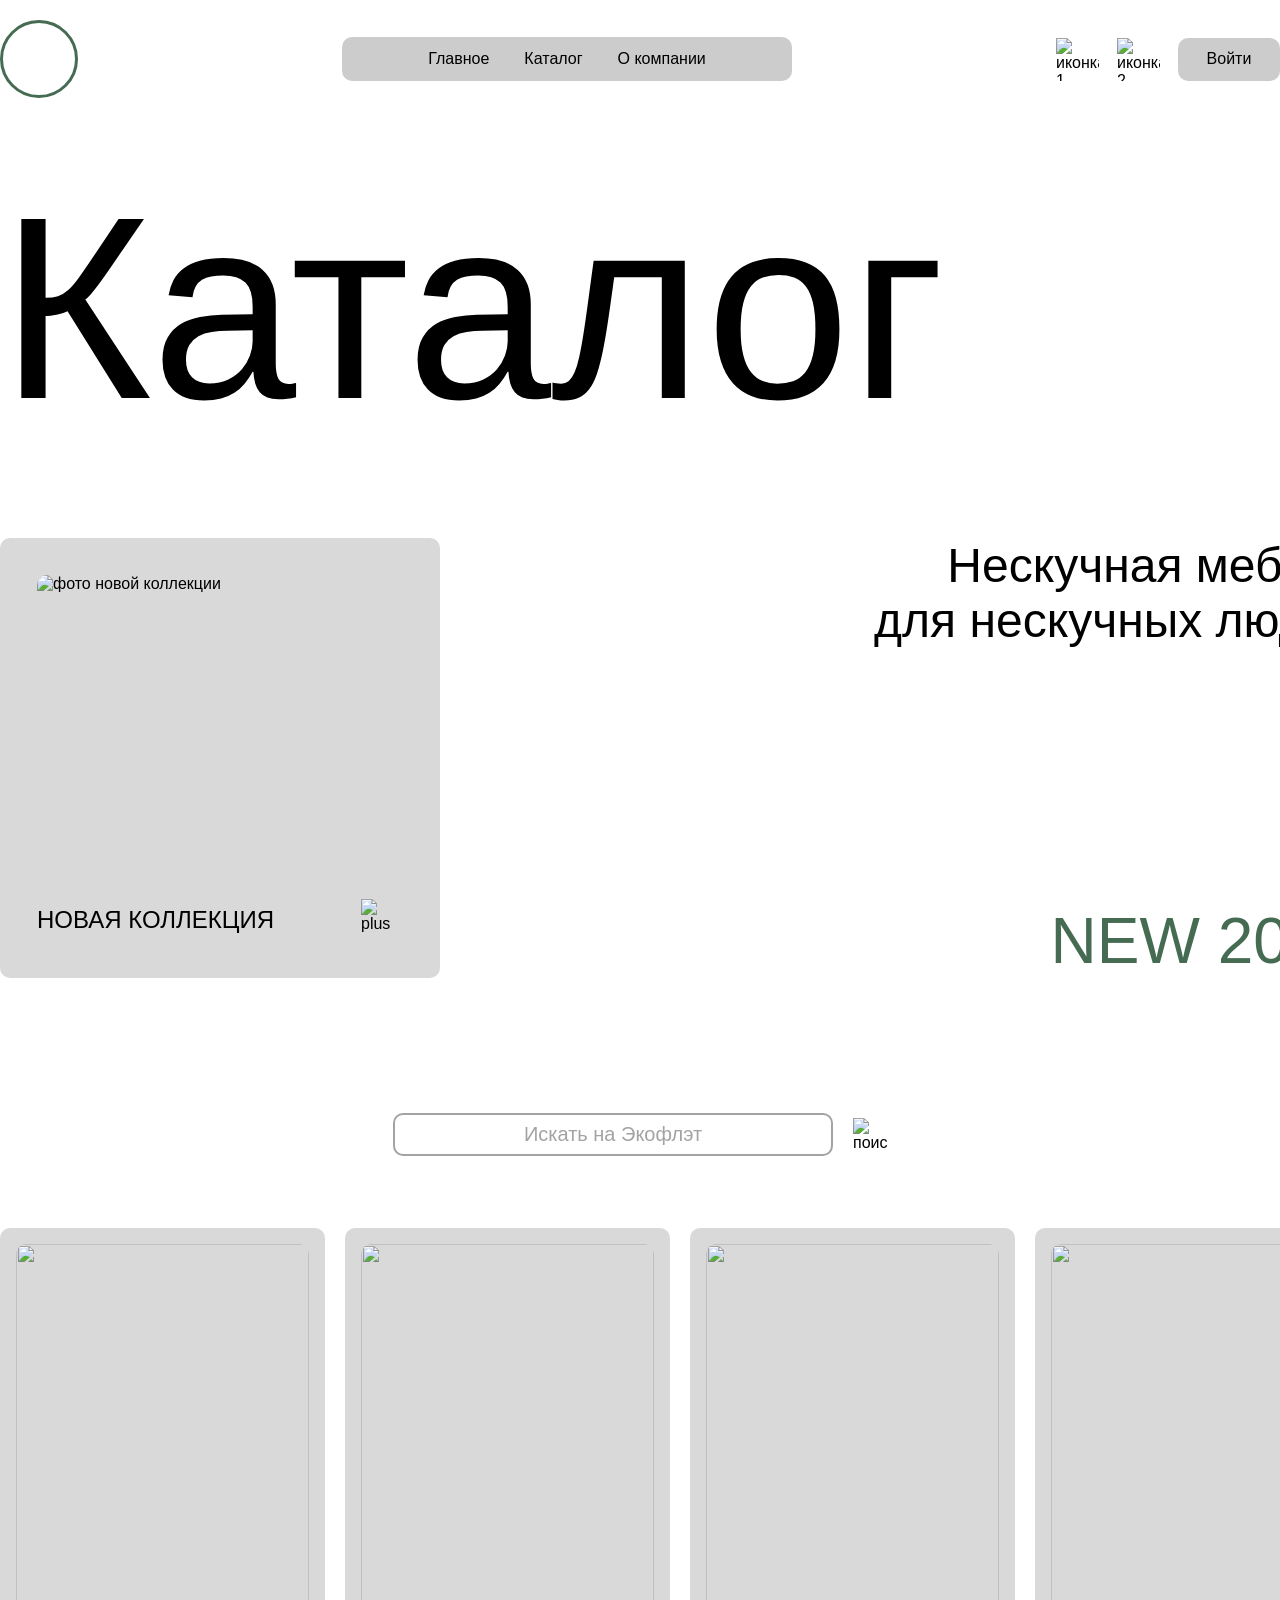
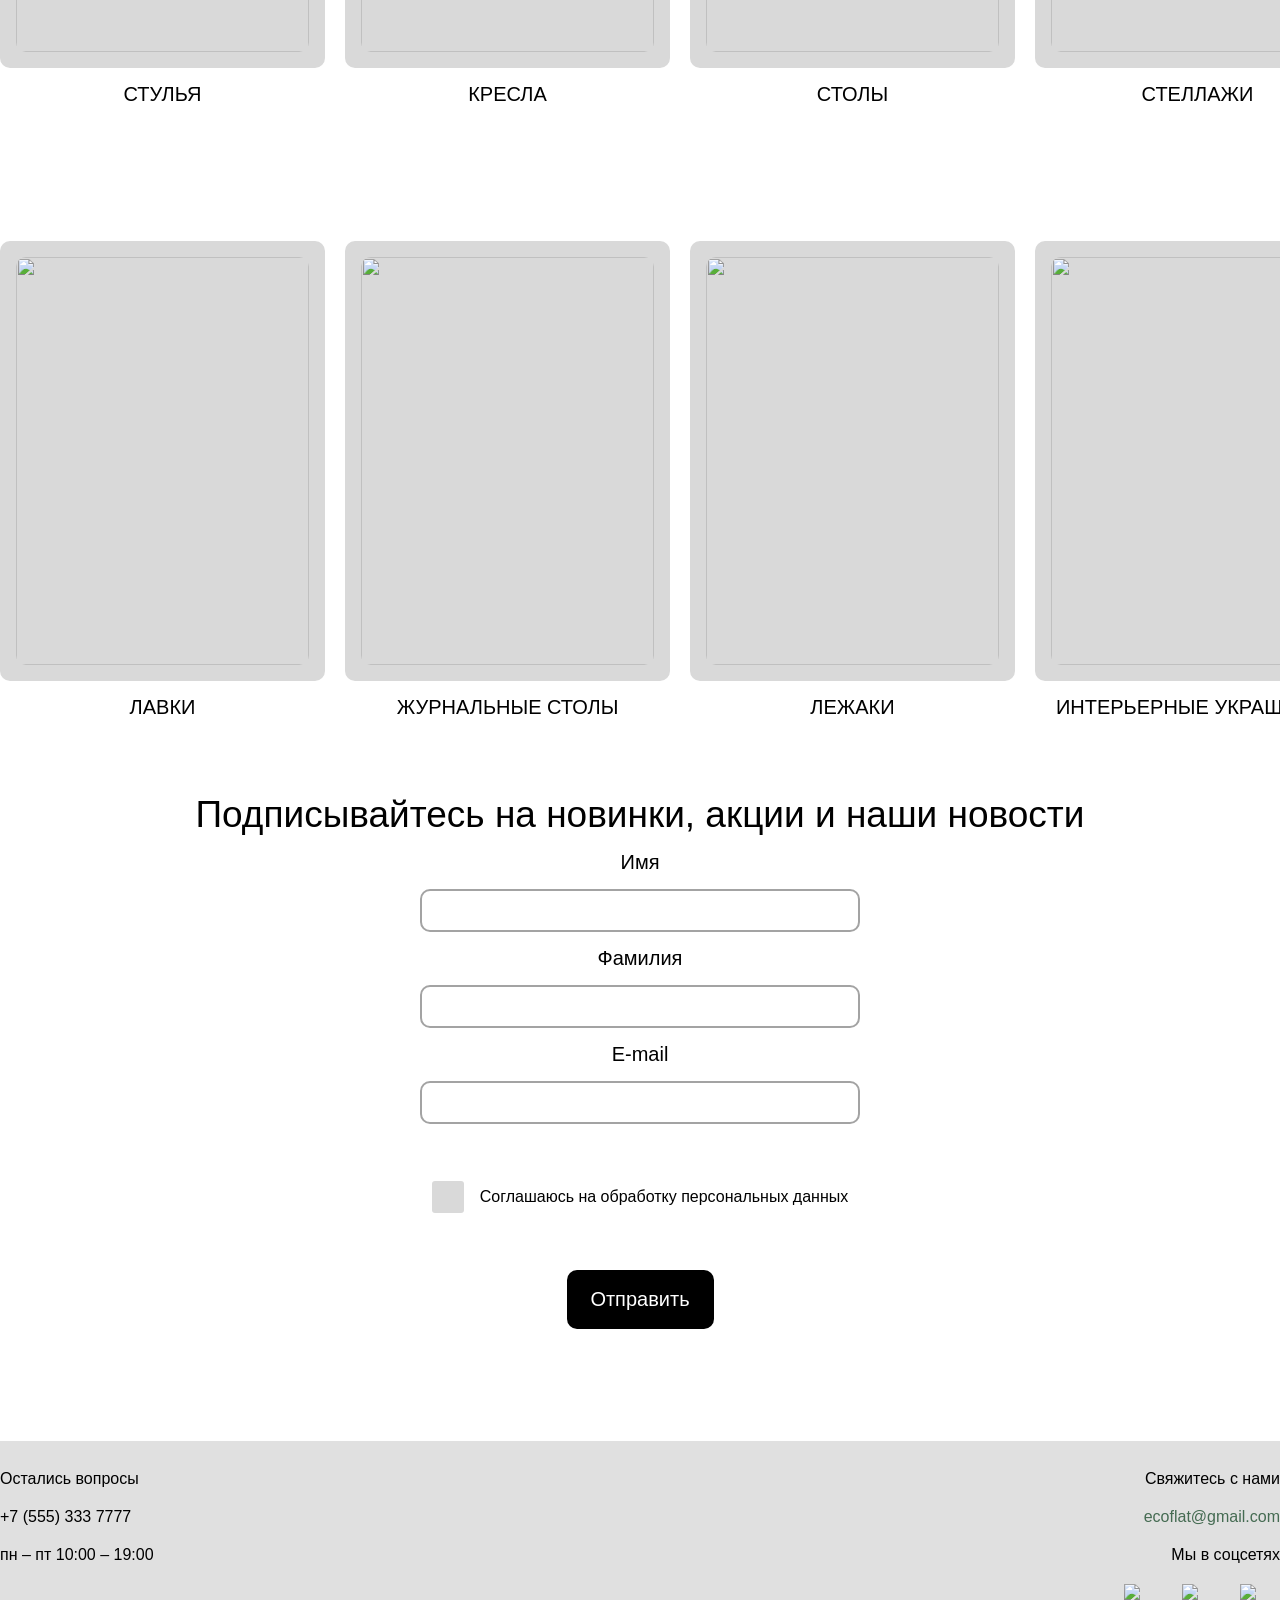
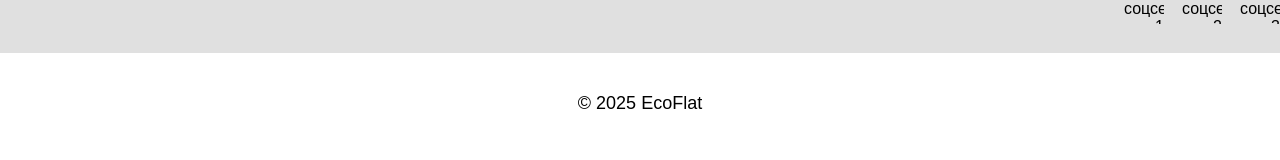
==== index.html @ 18ccdfbd "Create index.html" ====
<!DOCTYPE html>
<html lang="ru">
<head>
  <meta charset="UTF-8">
  <meta name="viewport" content="width=device-width, initial-scale=1.0">
  <title>Главная — EcoFlat</title>
  <link rel="stylesheet" href="style.css">
</head>
<body>


  <header class="header">
    <div class="work-zone">
      <div class="logo"></div>

      <nav class="nav-center">
        <a href="#">Главное</a>
        <a href="#">Каталог</a>
        <a href="#">О компании</a>
      </nav>

      <div class="nav-right">
        <img src="IMAGE/I1.png" alt="иконка 1" class="icon">
        <img src="IMAGE/I2.png" alt="иконка 2" class="icon">
        <div class="login">Войти</div>
      </div>
    </div>
  </header>


  <section class="catalog-block">
    <div class="catalog-inner">
      <h1 class="catalog-title">Каталог</h1>
      <div class="catalog-slogan">
        <span>Нескучная мебель</span>
        <span>для нескучных людей</span>
      </div>
    </div>
  </section>


  <section class="new-collection-block">
    <div class="new-collection-inner">
      <div class="collection-rect">
        <img src="IMAGE/newk.jpg" alt="фото новой коллекции" class="collection-photo">
        <div class="collection-bottom">
          <p class="collection-text">НОВАЯ КОЛЛЕКЦИЯ</p>
          <img src="IMAGE/PLUS.png" class="collection-icon" alt="plus">
        </div>
      </div>
      <p class="new-label">NEW 2026</p>
    </div>
  </section>


  <div class="search-wrapper">
    <div class="search-bar">
      <span>Искать на Экофлэт</span>
    </div>
    <img src="IMAGE/poisk.png" alt="поиск">
  </div>


  <section class="mini-collections">
    <div class="mini-row">
      <div class="mini-item"><div class="mini-rect"><img src="IMAGE/m1.jpg" class="mini-photo"></div><p class="mini-title">СТУЛЬЯ</p></div>
      <div class="mini-item"><div class="mini-rect"><img src="IMAGE/m2.jpg" class="mini-photo"></div><p class="mini-title">КРЕСЛА</p></div>
      <div class="mini-item"><div class="mini-rect"><img src="IMAGE/m3.jpg" class="mini-photo"></div><p class="mini-title">СТОЛЫ</p></div>
      <div class="mini-item"><div class="mini-rect"><img src="IMAGE/m4.jpg" class="mini-photo"></div><p class="mini-title">СТЕЛЛАЖИ</p></div>
    </div>

    <div class="mini-row">
      <div class="mini-item"><div class="mini-rect"><img src="IMAGE/m5.jpg" class="mini-photo"></div><p class="mini-title">ЛАВКИ</p></div>
      <div class="mini-item"><div class="mini-rect"><img src="IMAGE/m6.jpg" class="mini-photo"></div><p class="mini-title">ЖУРНАЛЬНЫЕ СТОЛЫ</p></div>
      <div class="mini-item"><div class="mini-rect"><img src="IMAGE/m7.jpg" class="mini-photo"></div><p class="mini-title">ЛЕЖАКИ</p></div>
      <div class="mini-item"><div class="mini-rect"><img src="IMAGE/m8.jpg" class="mini-photo"></div><p class="mini-title">ИНТЕРЬЕРНЫЕ УКРАШЕНИЯ</p></div>
    </div>
  </section>


  <section class="subscribe">
    <p class="subscribe-text">Подписывайтесь на новинки, акции и наши новости</p>

    <div class="subscribe-form">
      <label>Имя</label>
      <div class="input"></div>

      <label>Фамилия</label>
      <div class="input"></div>

      <label>E-mail</label>
      <div class="input"></div>

      <div class="subscribe-terms">
        <div class="checkbox"></div>
        <span>Соглашаюсь на обработку персональных данных</span>
      </div>

      <div class="subscribe-button">Отправить</div>
    </div>
  </section>



  <footer class="footer">
    <div class="footer-inner">
      <div class="footer-column footer-left">
        <p>Остались вопросы</p>
        <p>+7 (555) 333 7777</p>
        <p>пн – пт 10:00 – 19:00</p>
      </div>

      <div class="footer-column footer-right">
        <p>Свяжитесь с нами</p>
        <p class="email">ecoflat@gmail.com</p>
        <p>Мы в соцсетях</p>
        <div class="socials">
          <img src="IMAGE/inst.png" alt="соцсеть 1">
          <img src="IMAGE/w.png" alt="соцсеть 2">
          <img src="IMAGE/tg.png" alt="соцсеть 3">
        </div>
      </div>
    </div>
    
  </footer>

  <div class="copy">© 2025 EcoFlat</div>

</body>
</html>
---- style.css ----
* {
  box-sizing: border-box;
  margin: 0;
  padding: 0;
}

@font-face {
  font-family: "Vela Sans GX";
  src: url("fonts/VelaSans-Light.ttf") format("truetype");
  font-weight: 300;
  font-style: normal;
}

body {
  font-family: "Vela Sans GX", sans-serif;
  font-weight: 300;
  background: url("IMAGE/BG.png") no-repeat center top;
  background-size: 1920px 1060px;
  color: #000;
}


.header {
  width: 100%;
}

.work-zone {
  max-width: 1360px;
  margin: 0 auto;
  display: flex;
  align-items: center;
  justify-content: space-between;
  padding-top: 20px;
}


.logo {
  width: 78px;
  height: 78px;
  border-radius: 50%;
  background-image: url("IMAGE/logo.png");
  background-position: center;
  background-size: contain;
  background-repeat: no-repeat;
  border: 3px solid #456B52;
}


.nav-center {
  width: 450px;
  height: 44px;
  background-color: rgba(0, 0, 0, 0.2);
  border-radius: 10px;
  display: flex;
  align-items: center;
  justify-content: center;
  gap: 35px;
}

.nav-center a {
  text-decoration: none;
  color: #000;
}


.nav-right {
  display: flex;
  align-items: center;
  gap: 18px;
}

.icon {
  width: 43px;
  height: 43px;
}

.login {
  width: 102px;
  height: 43px;
  background-color: rgba(0, 0, 0, 0.2);
  border-radius: 10px;
  display: flex;
  align-items: center;
  justify-content: center;
  color: #000;
}


.catalog-block {
  margin-top: 80px;
}

.catalog-inner {
  display: flex;
  justify-content: space-between;
  align-items: flex-start;
  width: 1360px;
  margin: 0 auto;
  position: relative;
}

.catalog-title {
  font-size: 260px;
  font-weight: 300;
  line-height: 1;
}

.catalog-slogan {
  position: absolute;
  right: 0;
  top: 360px;
  font-size: 48px;
  font-weight: 300;
  text-align: right;
}

.catalog-slogan span {
  display: block;
}


.new-collection-block {
  margin-top: 100px;
}

.new-collection-inner {
  display: flex;
  justify-content: space-between;
  align-items: flex-start;
  width: 1360px;
  margin: 0 auto;
}

.collection-rect {
  display: flex;
  flex-direction: column;
  justify-content: space-between;
  width: 440px;
  height: 440px;
  background-color: #d9d9d9;
  border-radius: 10px;
  padding: 37px;
}

.collection-rect:hover {
  border: 3px solid #456B52;
}


.collection-photo {
  width: 301px;
  height: 317px;
  border-radius: 10px;
  object-fit: cover;
}

.collection-bottom {
  display: flex;
  justify-content: space-between;
  align-items: center;
}

.collection-text {
  font-size: 24px;
  font-weight: 300;
}

.collection-icon {
  width: 42px;
  height: 42px;
  background-image: url("IMAGE/PLUS.png");
  background-repeat: no-repeat;
  background-size: contain;
}

/* NEW 2026 */
.new-label {
  display: flex;
  align-items: flex-end;
  justify-content: flex-end;
  font-size: 64px;
  color: #456B52;
  font-weight: 300;
  text-align: right;
  height: 440px;
}

/* поиск*/
.search-wrapper {
  display: flex;
  justify-content: center;
  align-items: center;
  margin: 135px 0 72px 0;
  gap: 20px;
}

.search-bar {
  width: 440px;
  height: 43px;
  border: 2px solid #A3A3A3;
  border-radius: 10px;
  display: flex;
  align-items: center;
  justify-content: center;
}

.search-bar span {
  color: #A3A3A3;
  font-size: 20px;
}

.search-wrapper img {
  width: 34px;
  height: 34px;
}


.mini-collections {
  width: 1360px;
  margin: 0 auto;
  display: flex;
  flex-direction: column;
  gap: 135px;
}

.mini-row {
  display: flex;
  justify-content: space-between;
}

.mini-item {
  display: flex;
  flex-direction: column;
  align-items: center;
}

.mini-rect {
  width: 325px;
  height: 440px;
  background-color: #d9d9d9;
  border-radius: 10px;
  display: flex;
  justify-content: center;
  align-items: center;
  padding: 16px;
}

.mini-rect:hover {
  border: 3px solid #456B52;
}


.mini-photo {
  width: 100%;
  height: 100%;
  border-radius: 10px;
  object-fit: cover;
}

.mini-title {
  margin-top: 15px;
  font-size: 20px;
  text-align: center;
}


.footer {
  width: 100%;
  height: 212px;
  margin-top: 100px;
  display: flex;
  justify-content: center;
  align-items: center;
}

.footer-inner {
  width: 1360px;
  display: flex;
  justify-content: space-between;
}

.footer-column {
  display: flex;
  flex-direction: column;
  gap: 20px;
}

.footer-right {
  align-items: flex-end;
  text-align: right;
}

.footer-right .email {
  color: #456B52;
}

.socials {
  display: flex;
  justify-content: flex-end;
  gap: 18px;
}

.socials img {
  width: 40px;
  height: 40px;
}

.copy {
  text-align: center;
  font-size: 18px;
  margin-top: 40px;
  margin-bottom: 46px;
  color: #000;
}


.subscribe {
  display: flex;
  flex-direction: column;
  align-items: center;
  margin-top: 75px; 
  margin-bottom: 112px;   
  gap: 15px;
}

.subscribe-text {
  font-size: 37px;
  text-align: center;
  color: #000;
}

.subscribe-form {
  display: flex;
  flex-direction: column;
  align-items: center;
  gap: 15px;
}

.subscribe-form label {
  font-size: 20px;
  color: #000;
}

.input {
  width: 440px;
  height: 43px;
  border: 2px solid #A3A3A3;
  border-radius: 10px;
  background: transparent;
}

.subscribe-terms {
  display: flex;
  align-items: center;
  gap: 16px;
  margin-top: 42px;
}



.checkbox {
  width: 32px;
  height: 32px;
  background-color: #d9d9d9;
  border-radius: 3px;
}


.subscribe-terms span {
  font-size: 16px;
  color: #000;
  max-width: 440px;
}

.subscribe-button {
  width: 147px;
  height: 59px;
  background-color: #000;
  color: #fff;
  border-radius: 10px;
  display: flex;
  align-items: center;
  justify-content: center;
  font-size: 20px;
  margin-top: 42px;
}


.footer {
  background-color: #E0E0E0;
}
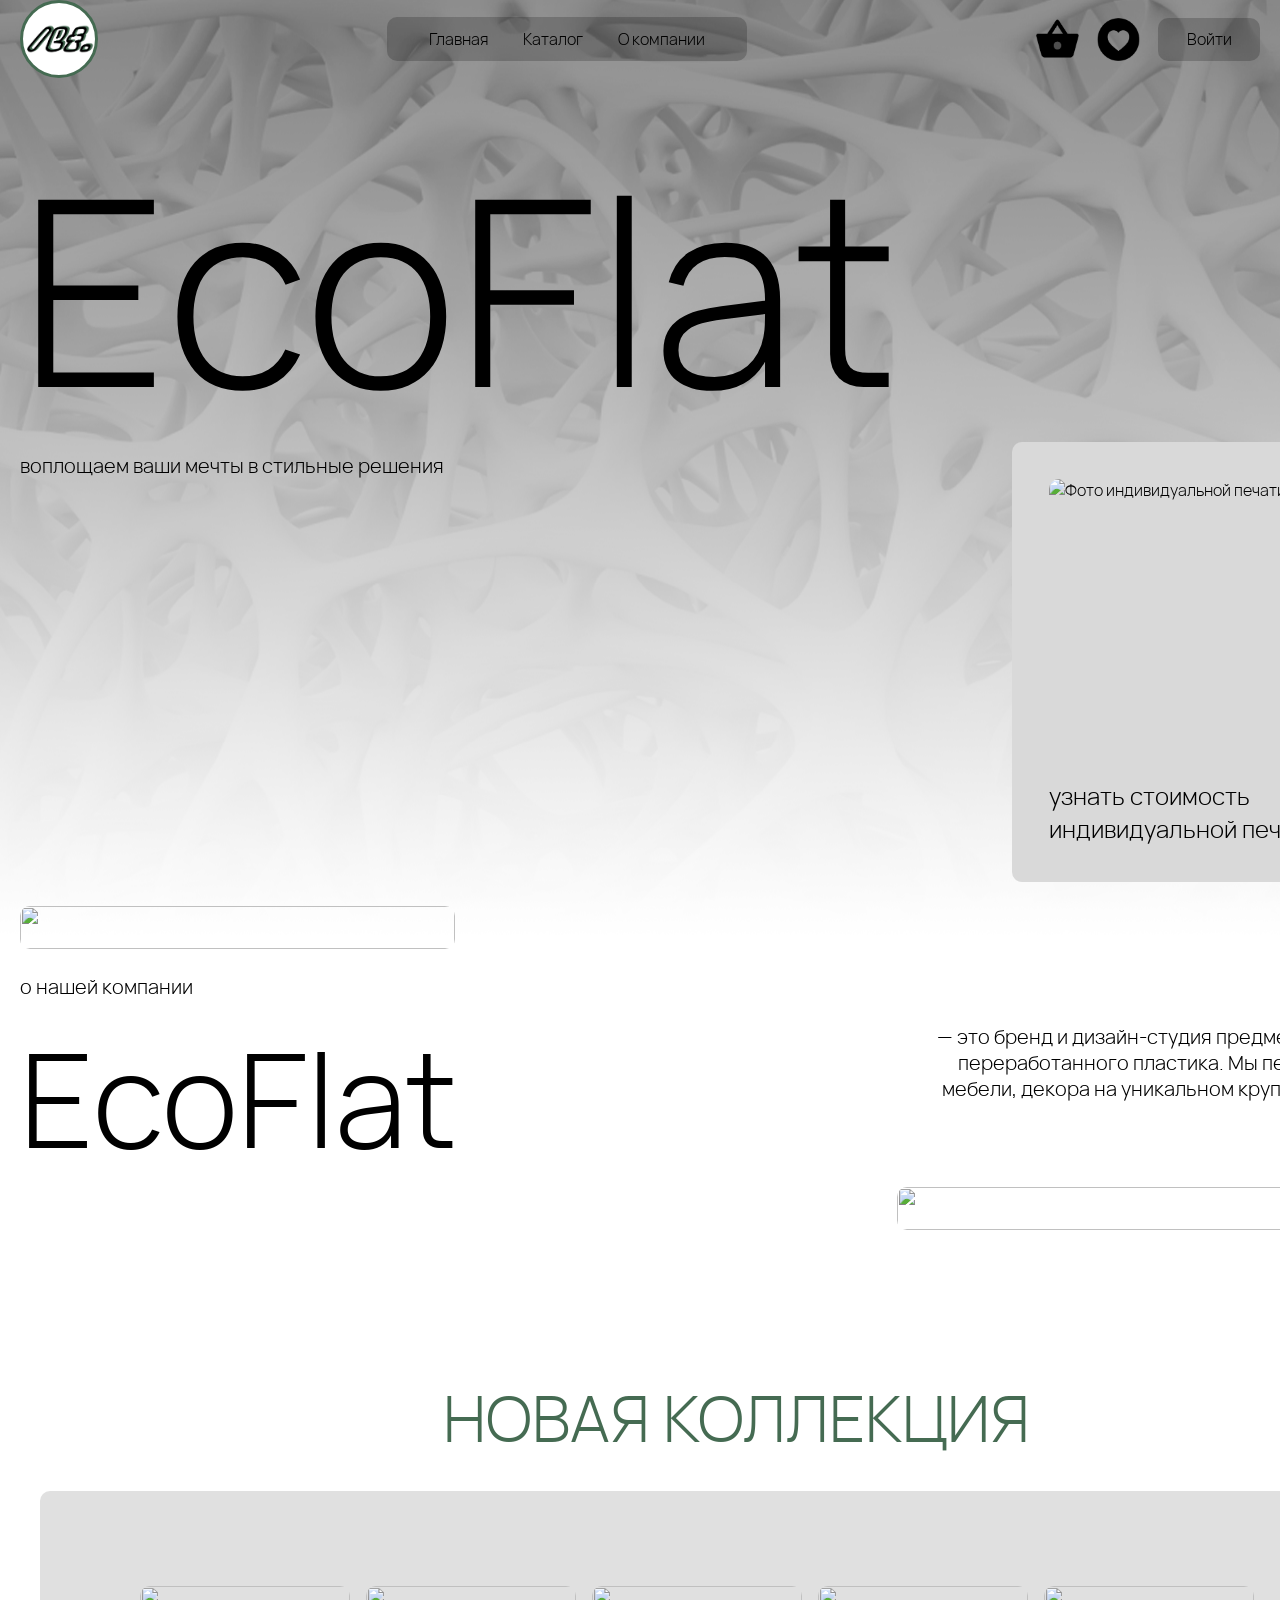
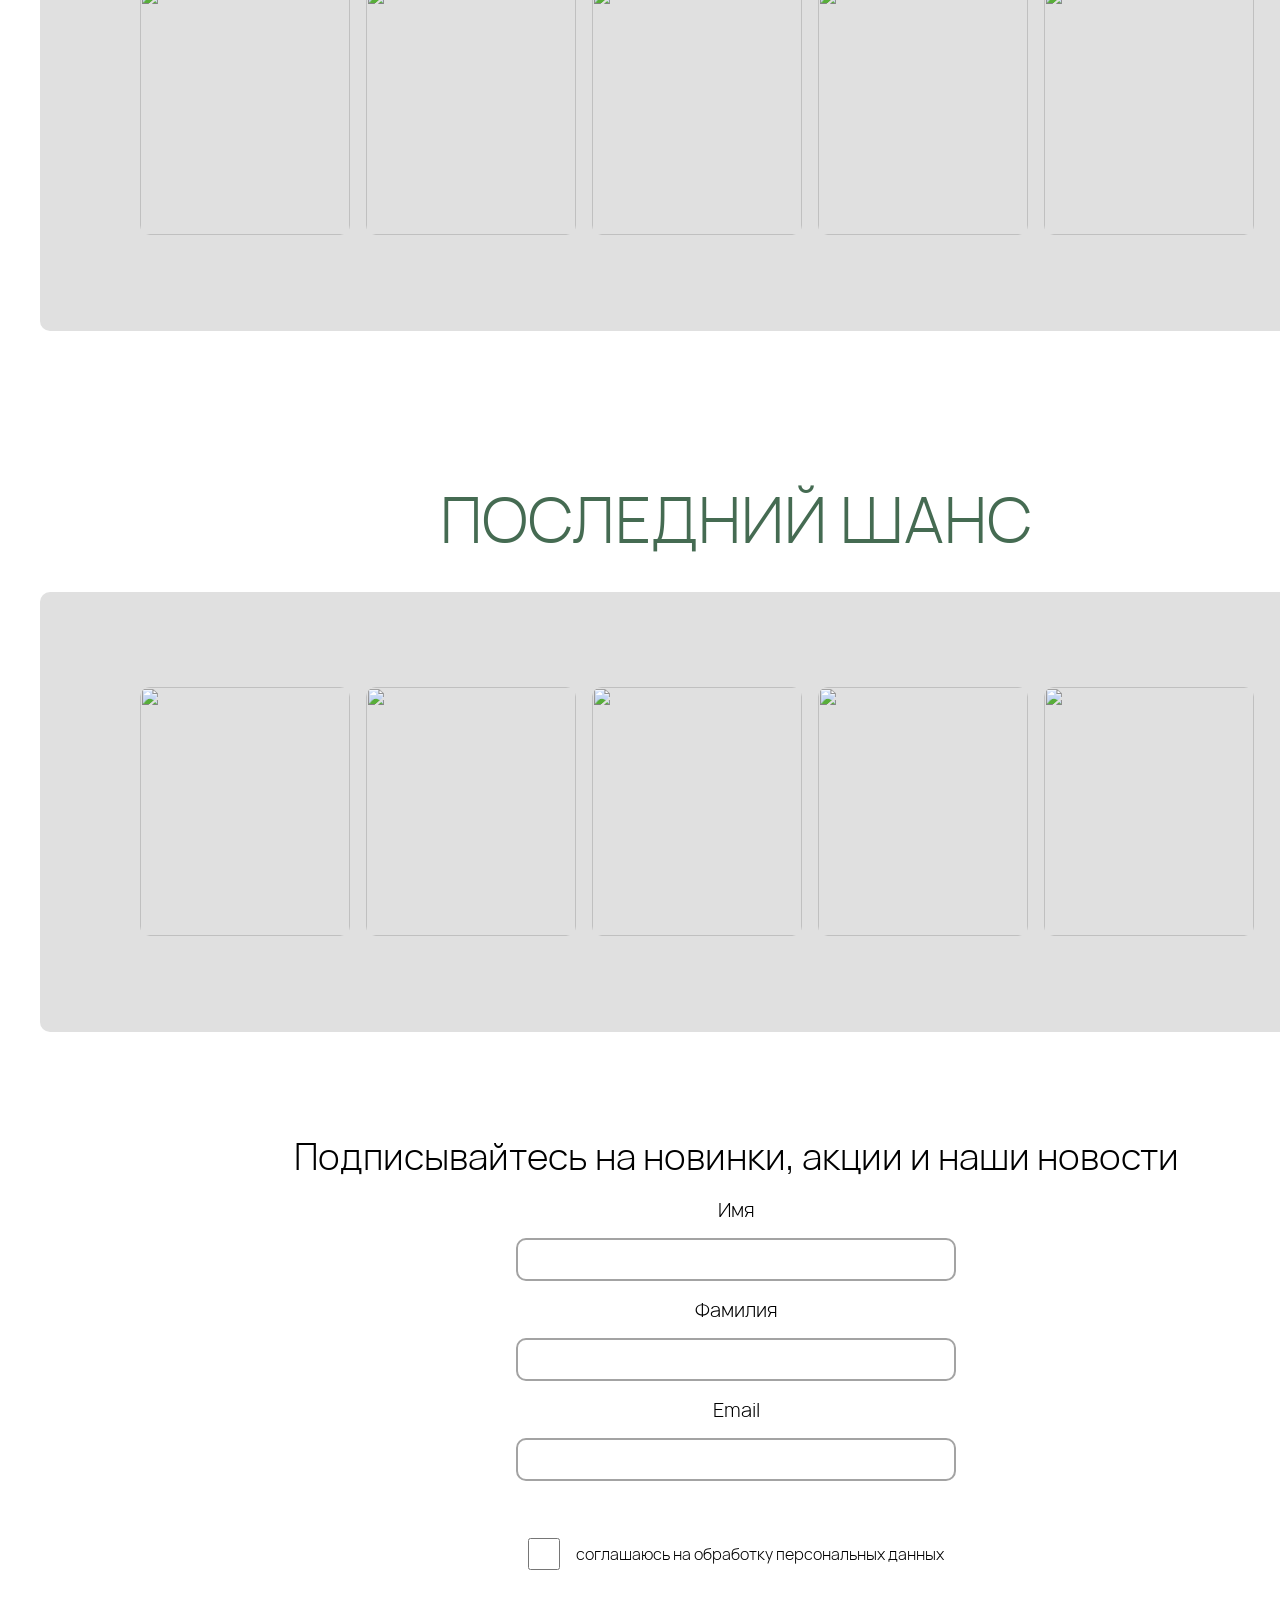
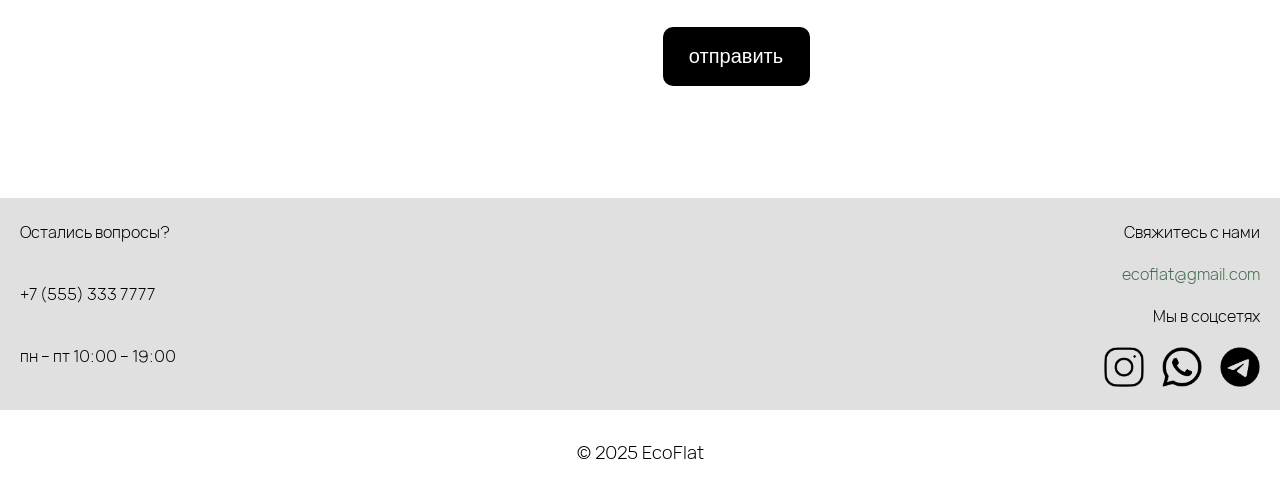
==== commit 50b3b696: "Update index.html" ====
--- a/index.html
+++ b/index.html
@@ -8,104 +8,123 @@
 </head>
 <body>
 
-
   <header class="header">
-    <div class="work-zone">
+    <div class="work-zone-header">
       <div class="logo"></div>
 
       <nav class="nav-center">
-        <a href="#">Главное</a>
-        <a href="#">Каталог</a>
+        <a href="index.html">Главная</a>
+        <a href="catalog.html">Каталог</a>
         <a href="#">О компании</a>
       </nav>
 
       <div class="nav-right">
-        <img src="IMAGE/I1.png" alt="иконка 1" class="icon">
-        <img src="IMAGE/I2.png" alt="иконка 2" class="icon">
+        <img src="IMAGE/I1.png" alt="" class="icon">
+        <img src="IMAGE/I2.png" alt="" class="icon">
         <div class="login">Войти</div>
       </div>
     </div>
   </header>
 
+  <main class="main-grid">
 
-  <section class="catalog-block">
-    <div class="catalog-inner">
-      <h1 class="catalog-title">Каталог</h1>
-      <div class="catalog-slogan">
-        <span>Нескучная мебель</span>
-        <span>для нескучных людей</span>
+    <h1 class="eco-title">EcoFlat</h1>
+    <p class="eco-sub">воплощаем ваши мечты в стильные решения</p>
+
+    <aside class="collection-rect">
+      <img src="IMAGE/your-image.png" alt="Фото индивидуальной печати" class="collection-photo">
+      <div class="collection-bottom">
+        <p class="collection-text">узнать стоимость индивидуальной печати</p>
+        <img src="IMAGE/PLUS.png" alt="" class="collection-icon">
       </div>
+    </aside>
+
+    <img src="IMAGE/gradient-left.png" alt="" class="gradient-left">
+
+    <p class="about-title">о нашей компании</p>
+    <p class="about-eco">EcoFlat</p>
+
+    <div class="about-text">
+      — это бренд и дизайн-студия предметов интерьера из переработанного пластика.
+      Мы печатаем предметы мебели, декора на уникальном крупноформатном 3D-принтере.
     </div>
-  </section>
+
+    <img src="IMAGE/gradient-right.png" alt="" class="gradient-right">
 
 
-  <section class="new-collection-block">
-    <div class="new-collection-inner">
-      <div class="collection-rect">
-        <img src="IMAGE/newk.jpg" alt="фото новой коллекции" class="collection-photo">
-        <div class="collection-bottom">
-          <p class="collection-text">НОВАЯ КОЛЛЕКЦИЯ</p>
-          <img src="IMAGE/PLUS.png" class="collection-icon" alt="plus">
-        </div>
+  <!-- НОВАЯ КОЛЛЕКЦИЯ -->
+<section class="collection-block">
+  <h2 class="collection-title">НОВАЯ КОЛЛЕКЦИЯ</h2>
+
+  <div class="collection-outer">
+    <div class="collection-window">
+
+      <div class="collection-grid">
+        <img src="IMAGE/marina.png" alt="">
+        <img src="IMAGE/mia.png" alt="">
+        <img src="IMAGE/styul.png" alt="">
+        <img src="IMAGE/buret.png" alt="">
+        <img src="IMAGE/MARINA CHAIR.png" alt="">
       </div>
-      <p class="new-label">NEW 2026</p>
+
     </div>
-  </section>
+
+    <img src="IMAGE/PLUS.png" class="collection-plus" alt="">
+  </div>
+</section>
 
 
-  <div class="search-wrapper">
-    <div class="search-bar">
-      <span>Искать на Экофлэт</span>
+<!-- ПОСЛЕДНИЙ ШАНС -->
+<section class="collection-block">
+  <h2 class="collection-title">ПОСЛЕДНИЙ ШАНС</h2>
+
+  <div class="collection-outer">
+    <div class="collection-window">
+
+      <div class="collection-grid">
+        <img src="IMAGE/valera.png" alt="">
+        <img src="IMAGE/baton.png" alt="">
+        <img src="IMAGE/chups.png" alt="">
+        <img src="IMAGE/valera-plus.png" alt="">
+        <img src="IMAGE/candy.png" alt="">
+      </div>
+
     </div>
-    <img src="IMAGE/poisk.png" alt="поиск">
+
+    <img src="IMAGE/PLUS.png" class="collection-plus" alt="">
   </div>
+</section>
 
 
-  <section class="mini-collections">
-    <div class="mini-row">
-      <div class="mini-item"><div class="mini-rect"><img src="IMAGE/m1.jpg" class="mini-photo"></div><p class="mini-title">СТУЛЬЯ</p></div>
-      <div class="mini-item"><div class="mini-rect"><img src="IMAGE/m2.jpg" class="mini-photo"></div><p class="mini-title">КРЕСЛА</p></div>
-      <div class="mini-item"><div class="mini-rect"><img src="IMAGE/m3.jpg" class="mini-photo"></div><p class="mini-title">СТОЛЫ</p></div>
-      <div class="mini-item"><div class="mini-rect"><img src="IMAGE/m4.jpg" class="mini-photo"></div><p class="mini-title">СТЕЛЛАЖИ</p></div>
-    </div>
 
-    <div class="mini-row">
-      <div class="mini-item"><div class="mini-rect"><img src="IMAGE/m5.jpg" class="mini-photo"></div><p class="mini-title">ЛАВКИ</p></div>
-      <div class="mini-item"><div class="mini-rect"><img src="IMAGE/m6.jpg" class="mini-photo"></div><p class="mini-title">ЖУРНАЛЬНЫЕ СТОЛЫ</p></div>
-      <div class="mini-item"><div class="mini-rect"><img src="IMAGE/m7.jpg" class="mini-photo"></div><p class="mini-title">ЛЕЖАКИ</p></div>
-      <div class="mini-item"><div class="mini-rect"><img src="IMAGE/m8.jpg" class="mini-photo"></div><p class="mini-title">ИНТЕРЬЕРНЫЕ УКРАШЕНИЯ</p></div>
-    </div>
-  </section>
+    <section class="subscribe">
+      <p class="subscribe-text">Подписывайтесь на новинки, акции и наши новости</p>
 
+      <form class="subscribe-form">
+        <label for="name">Имя</label>
+        <input type="text" id="name" class="input">
 
-  <section class="subscribe">
-    <p class="subscribe-text">Подписывайтесь на новинки, акции и наши новости</p>
+        <label for="surname">Фамилия</label>
+        <input type="text" id="surname" class="input">
 
-    <div class="subscribe-form">
-      <label>Имя</label>
-      <div class="input"></div>
+        <label for="email">Email</label>
+        <input type="email" id="email" class="input">
 
-      <label>Фамилия</label>
-      <div class="input"></div>
+        <div class="subscribe-terms">
+          <input type="checkbox" id="terms" class="checkbox">
+          <label for="terms">соглашаюсь на обработку персональных данных</label>
+        </div>
 
-      <label>E-mail</label>
-      <div class="input"></div>
+        <button class="subscribe-button">отправить</button>
+      </form>
+    </section>
 
-      <div class="subscribe-terms">
-        <div class="checkbox"></div>
-        <span>Соглашаюсь на обработку персональных данных</span>
-      </div>
-
-      <div class="subscribe-button">Отправить</div>
-    </div>
-  </section>
-
-
+  </main>
 
   <footer class="footer">
     <div class="footer-inner">
       <div class="footer-column footer-left">
-        <p>Остались вопросы</p>
+        <p>Остались вопросы?</p>
         <p>+7 (555) 333 7777</p>
         <p>пн – пт 10:00 – 19:00</p>
       </div>
@@ -115,13 +134,12 @@
         <p class="email">ecoflat@gmail.com</p>
         <p>Мы в соцсетях</p>
         <div class="socials">
-          <img src="IMAGE/inst.png" alt="соцсеть 1">
-          <img src="IMAGE/w.png" alt="соцсеть 2">
-          <img src="IMAGE/tg.png" alt="соцсеть 3">
+          <img src="IMAGE/inst.png" alt="">
+          <img src="IMAGE/w.png" alt="">
+          <img src="IMAGE/tg.png" alt="">
         </div>
       </div>
     </div>
-    
   </footer>
 
   <div class="copy">© 2025 EcoFlat</div>
--- a/style.css
+++ b/style.css
@@ -1,8 +1,5 @@
-* {
-  box-sizing: border-box;
-  margin: 0;
-  padding: 0;
-}
+* { box-sizing: border-box; margin: 0; padding: 0; }
+
 
 @font-face {
   font-family: "Vela Sans GX";
@@ -10,51 +7,48 @@
   font-weight: 300;
   font-style: normal;
 }
-
 body {
   font-family: "Vela Sans GX", sans-serif;
   font-weight: 300;
+  color: #000;
   background: url("IMAGE/BG.png") no-repeat center top;
   background-size: 1920px 1060px;
-  color: #000;
-}
-
-
-.header {
-  width: 100%;
-}
-
-.work-zone {
+}
+
+
+.header { width: 100%; }
+
+.work-zone-header {
   max-width: 1360px;
   margin: 0 auto;
-  display: flex;
-  align-items: center;
-  justify-content: space-between;
   padding-top: 20px;
-}
-
+  display: grid;
+  grid-template-columns: 78px 1fr auto;
+  align-items: center;
+  gap: 40px;
+}
 
 .logo {
   width: 78px;
   height: 78px;
   border-radius: 50%;
   background-image: url("IMAGE/logo.png");
+  background-size: contain;
   background-position: center;
-  background-size: contain;
-  background-repeat: no-repeat;
   border: 3px solid #456B52;
 }
 
-
 .nav-center {
-  width: 450px;
+  width: 440px;
   height: 44px;
-  background-color: rgba(0, 0, 0, 0.2);
-  border-radius: 10px;
-  display: flex;
-  align-items: center;
+  background: rgba(0,0,0,0.2);
+  border-radius: 10px;
+  display: grid;
+  grid-auto-flow: column;
   justify-content: center;
-  gap: 35px;
+  align-items: center;
+  column-gap: 35px;
+  justify-self: center;
 }
 
 .nav-center a {
@@ -62,284 +56,218 @@
   color: #000;
 }
 
+.nav-center:hover { background: #fff; }
+
+.nav-center a:hover { color: #456B52; }
 
 .nav-right {
-  display: flex;
+  display: grid;
+  grid-auto-flow: column;
   align-items: center;
   gap: 18px;
-}
-
-.icon {
-  width: 43px;
-  height: 43px;
-}
+  justify-self: end;
+}
+
+.icon { width: 43px; height: 43px; }
 
 .login {
   width: 102px;
   height: 43px;
-  background-color: rgba(0, 0, 0, 0.2);
-  border-radius: 10px;
-  display: flex;
-  align-items: center;
-  justify-content: center;
-  color: #000;
-}
-
-
-.catalog-block {
-  margin-top: 80px;
-}
-
-.catalog-inner {
-  display: flex;
-  justify-content: space-between;
-  align-items: flex-start;
-  width: 1360px;
-  margin: 0 auto;
-  position: relative;
-}
-
-.catalog-title {
+  background: rgba(0,0,0,0.2);
+  border-radius: 10px;
+  display: grid;
+  place-items: center;
+}
+
+.login:hover { background: #fff; }
+
+
+.main-grid {
+  max-width: 1360px;
+  margin: 80px auto 0;
+  display: grid;
+  grid-template-columns: 1fr 555px;
+  grid-auto-rows: auto;
+  row-gap: 24px;
+}
+
+.eco-title {
+  grid-column: 1;
   font-size: 260px;
-  font-weight: 300;
   line-height: 1;
-}
-
-.catalog-slogan {
-  position: absolute;
-  right: 0;
-  top: 360px;
-  font-size: 48px;
-  font-weight: 300;
-  text-align: right;
-}
-
-.catalog-slogan span {
-  display: block;
-}
-
-
-.new-collection-block {
-  margin-top: 100px;
-}
-
-.new-collection-inner {
-  display: flex;
-  justify-content: space-between;
-  align-items: flex-start;
-  width: 1360px;
-  margin: 0 auto;
-}
+  font-weight: 300;
+}
+
+.eco-sub {
+  grid-column: 1;
+  margin-top: 10px;
+  font-size: 20px;
+}
+
 
 .collection-rect {
-  display: flex;
-  flex-direction: column;
-  justify-content: space-between;
+  grid-column: 2;
   width: 440px;
   height: 440px;
-  background-color: #d9d9d9;
+  background: #d9d9d9;
   border-radius: 10px;
   padding: 37px;
-}
-
-.collection-rect:hover {
-  border: 3px solid #456B52;
-}
-
+  display: grid;
+  grid-template-rows: 1fr auto;
+  justify-self: end;
+}
+
+.collection-rect:hover { border: 3px solid #456B52; }
 
 .collection-photo {
-  width: 301px;
-  height: 317px;
+  width: 80%;
+  height: 80%;
   border-radius: 10px;
   object-fit: cover;
 }
 
 .collection-bottom {
-  display: flex;
-  justify-content: space-between;
-  align-items: center;
-}
-
-.collection-text {
-  font-size: 24px;
-  font-weight: 300;
-}
-
-.collection-icon {
+  display: grid;
+  grid-template-columns: 1fr auto;
+  gap: 10px;
+  align-items: center;
+}
+
+.collection-text { font-size: 24px; }
+.collection-icon { width: 42px; height: 42px; }
+
+.gradient-left {
+  grid-column: 1;
+  grid-row: 3;
+  width: 435px;
+  height: 43px;
+  border-radius: 10px;
+}
+
+.about-title {
+  grid-column: 1;
+  font-size: 20px;
+}
+
+.about-eco {
+  grid-column: 1;
+  font-size: 130px;
+  line-height: 1;
+  font-weight: 300;
+  margin-top: 9px;
+}
+
+.about-text {
+  grid-column: 2;
+  font-size: 20px;
+  line-height: 1.3;
+  text-align: right;
+  max-width: 555px;
+}
+
+.gradient-right {
+  grid-column: 2;
+  width: 555px;
+  height: 43px;
+  border-radius: 10px;
+}
+
+
+.collection-block {
+  grid-column: 1 / -1;
+  display: grid;
+  justify-items: center;
+  margin-top: 120px;
+}
+
+.collection-title {
+  font-size: 64px;
+  font-weight: 300;
+  color: #456B52;
+  margin-bottom: 30px;
+  text-align: center;
+}
+
+/* большой прямоугольник 1130×440 */
+.collection-outer {
+  width: 1130px;
+  height: 440px;
+  background: #E0E0E0;
+  border-radius: 10px;
+
+  display: grid;
+  grid-template-rows: 95px 250px 95px;
+  justify-items: center;
+  align-items: start;
+}
+
+.collection-outer:hover { border: 3px solid #456B52; }
+
+/* окно для скролла: 920×250 */
+.collection-window {
+  grid-row: 2;
+  width: 920px;
+  height: 250px;
+
+  overflow-x: auto;
+  overflow-y: hidden;
+
+  scroll-snap-type: x mandatory;
+}
+
+.collection-grid {
+  display: grid;
+  grid-auto-flow: column;
+  grid-auto-columns: 210px;
+  column-gap: 16px;
+
+  width: 1114px;
+  height: 249px;
+}
+
+.collection-grid img {
+  width: 210px;
+  height: 249px;
+  border-radius: 10px;
+  object-fit: cover;
+
+  scroll-snap-align: start;
+}
+
+/* плюсик */
+.collection-plus {
+  grid-row: 3;
   width: 42px;
   height: 42px;
-  background-image: url("IMAGE/PLUS.png");
-  background-repeat: no-repeat;
-  background-size: contain;
-}
-
-/* NEW 2026 */
-.new-label {
-  display: flex;
-  align-items: flex-end;
-  justify-content: flex-end;
-  font-size: 64px;
-  color: #456B52;
-  font-weight: 300;
-  text-align: right;
-  height: 440px;
-}
-
-/* поиск*/
-.search-wrapper {
-  display: flex;
-  justify-content: center;
-  align-items: center;
-  margin: 135px 0 72px 0;
-  gap: 20px;
-}
-
-.search-bar {
-  width: 440px;
-  height: 43px;
-  border: 2px solid #A3A3A3;
-  border-radius: 10px;
-  display: flex;
-  align-items: center;
-  justify-content: center;
-}
-
-.search-bar span {
-  color: #A3A3A3;
-  font-size: 20px;
-}
-
-.search-wrapper img {
-  width: 34px;
-  height: 34px;
-}
-
-
-.mini-collections {
-  width: 1360px;
-  margin: 0 auto;
-  display: flex;
-  flex-direction: column;
-  gap: 135px;
-}
-
-.mini-row {
-  display: flex;
-  justify-content: space-between;
-}
-
-.mini-item {
-  display: flex;
-  flex-direction: column;
-  align-items: center;
-}
-
-.mini-rect {
-  width: 325px;
-  height: 440px;
-  background-color: #d9d9d9;
-  border-radius: 10px;
-  display: flex;
-  justify-content: center;
-  align-items: center;
-  padding: 16px;
-}
-
-.mini-rect:hover {
-  border: 3px solid #456B52;
-}
-
-
-.mini-photo {
-  width: 100%;
-  height: 100%;
-  border-radius: 10px;
-  object-fit: cover;
-}
-
-.mini-title {
-  margin-top: 15px;
-  font-size: 20px;
-  text-align: center;
-}
-
-
-.footer {
-  width: 100%;
-  height: 212px;
-  margin-top: 100px;
-  display: flex;
-  justify-content: center;
-  align-items: center;
-}
-
-.footer-inner {
-  width: 1360px;
-  display: flex;
-  justify-content: space-between;
-}
-
-.footer-column {
-  display: flex;
-  flex-direction: column;
-  gap: 20px;
-}
-
-.footer-right {
-  align-items: flex-end;
-  text-align: right;
-}
-
-.footer-right .email {
-  color: #456B52;
-}
-
-.socials {
-  display: flex;
-  justify-content: flex-end;
-  gap: 18px;
-}
-
-.socials img {
-  width: 40px;
-  height: 40px;
-}
-
-.copy {
-  text-align: center;
-  font-size: 18px;
-  margin-top: 40px;
-  margin-bottom: 46px;
-  color: #000;
-}
-
-
+  justify-self: end;
+  align-self: end;
+  margin-right: 89px;
+  margin-bottom: 27px;
+}
+
+
+/* Подписка */
 .subscribe {
-  display: flex;
-  flex-direction: column;
-  align-items: center;
-  margin-top: 75px; 
-  margin-bottom: 112px;   
+  grid-column: 1 / -1;
+  display: grid;
+  justify-items: center;
+  margin-top: 75px;
+  margin-bottom: 112px;
   gap: 15px;
 }
 
 .subscribe-text {
   font-size: 37px;
   text-align: center;
-  color: #000;
 }
 
 .subscribe-form {
-  display: flex;
-  flex-direction: column;
-  align-items: center;
+  display: grid;
   gap: 15px;
-}
-
-.subscribe-form label {
-  font-size: 20px;
-  color: #000;
-}
+  justify-items: center;
+}
+
+.subscribe-form label { font-size: 20px; }
 
 .input {
   width: 440px;
@@ -347,45 +275,95 @@
   border: 2px solid #A3A3A3;
   border-radius: 10px;
   background: transparent;
+  padding: 10px;
 }
 
 .subscribe-terms {
-  display: flex;
-  align-items: center;
+  display: grid;
+  grid-auto-flow: column;
   gap: 16px;
+  align-items: center;
   margin-top: 42px;
 }
-
-
 
 .checkbox {
   width: 32px;
   height: 32px;
-  background-color: #d9d9d9;
-  border-radius: 3px;
-}
-
-
-.subscribe-terms span {
+  background: #d9d9d9;
+}
+
+.subscribe-terms label {
   font-size: 16px;
-  color: #000;
   max-width: 440px;
 }
 
 .subscribe-button {
   width: 147px;
   height: 59px;
-  background-color: #000;
+  background: #000;
   color: #fff;
   border-radius: 10px;
-  display: flex;
-  align-items: center;
-  justify-content: center;
   font-size: 20px;
   margin-top: 42px;
-}
+  border: none;
+  cursor: pointer;
+}
+
+.subscribe-button:hover { background: #456B52; }
 
 
 .footer {
   background-color: #E0E0E0;
-}
+  width: 100%;
+  height: 212px;
+  display: grid;
+  place-items: center;
+}
+
+.footer-inner {
+  max-width: 1360px;
+  width: 100%;
+  display: grid;
+  grid-template-columns: 1fr 1fr;
+}
+
+.footer-column {
+  display: grid;
+  gap: 20px;
+}
+
+.footer-right {
+  justify-items: end;
+  text-align: right;
+}
+
+.email { color: #456B52; }
+
+.socials {
+  display: grid;
+  grid-auto-flow: column;
+  gap: 18px;
+  justify-content: end;
+}
+
+.socials img {
+  width: 40px;
+  height: 40px;
+}
+
+.copy {
+  text-align: center;
+  font-size: 18px;
+  margin-top: 30px;
+  margin-bottom: 40px;
+}
+
+/* Адаптив */
+@media (max-width: 1360px) {
+  .work-zone-header, .main-grid, .footer-inner {
+    padding: 0 20px;
+  }
+  .nav-center { width: 360px; }
+  .collection-outer { width: calc(100% - 40px); }
+  .collection-window { width: calc(100% - 200px); }
+}
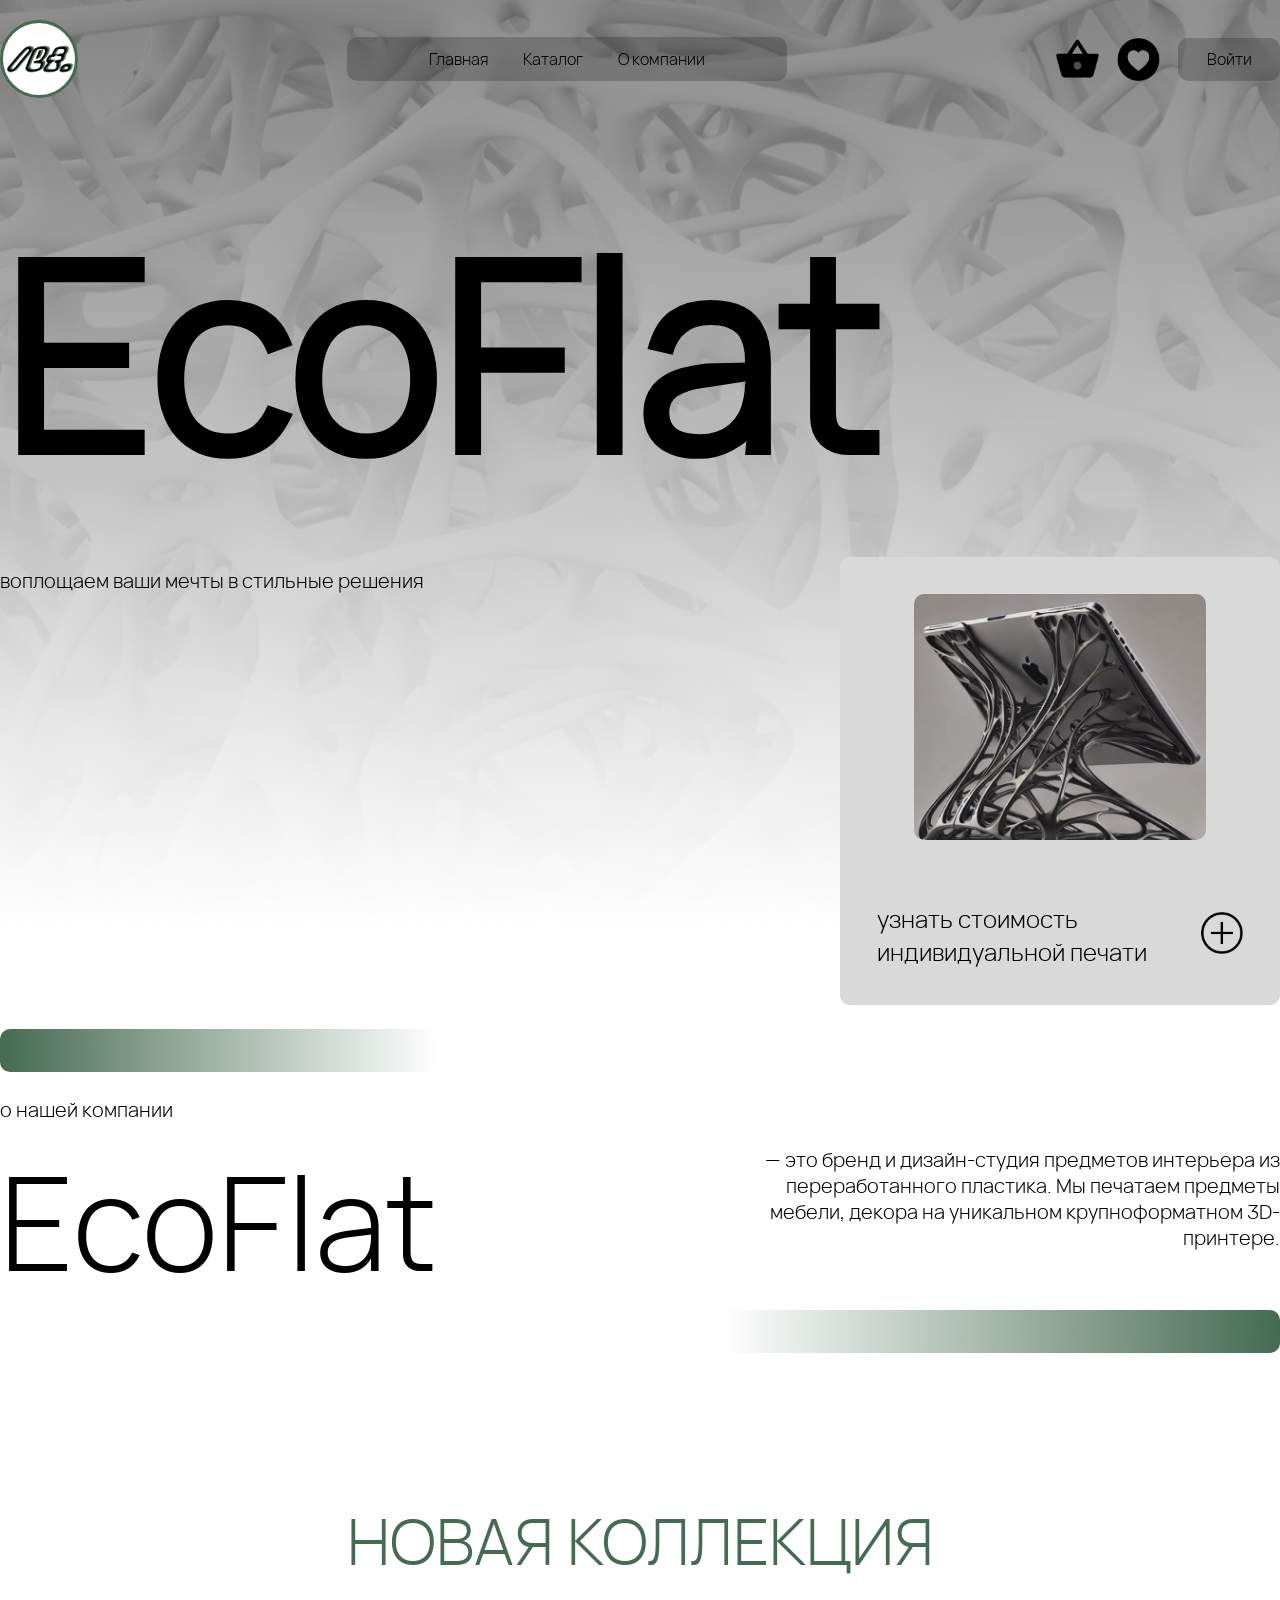
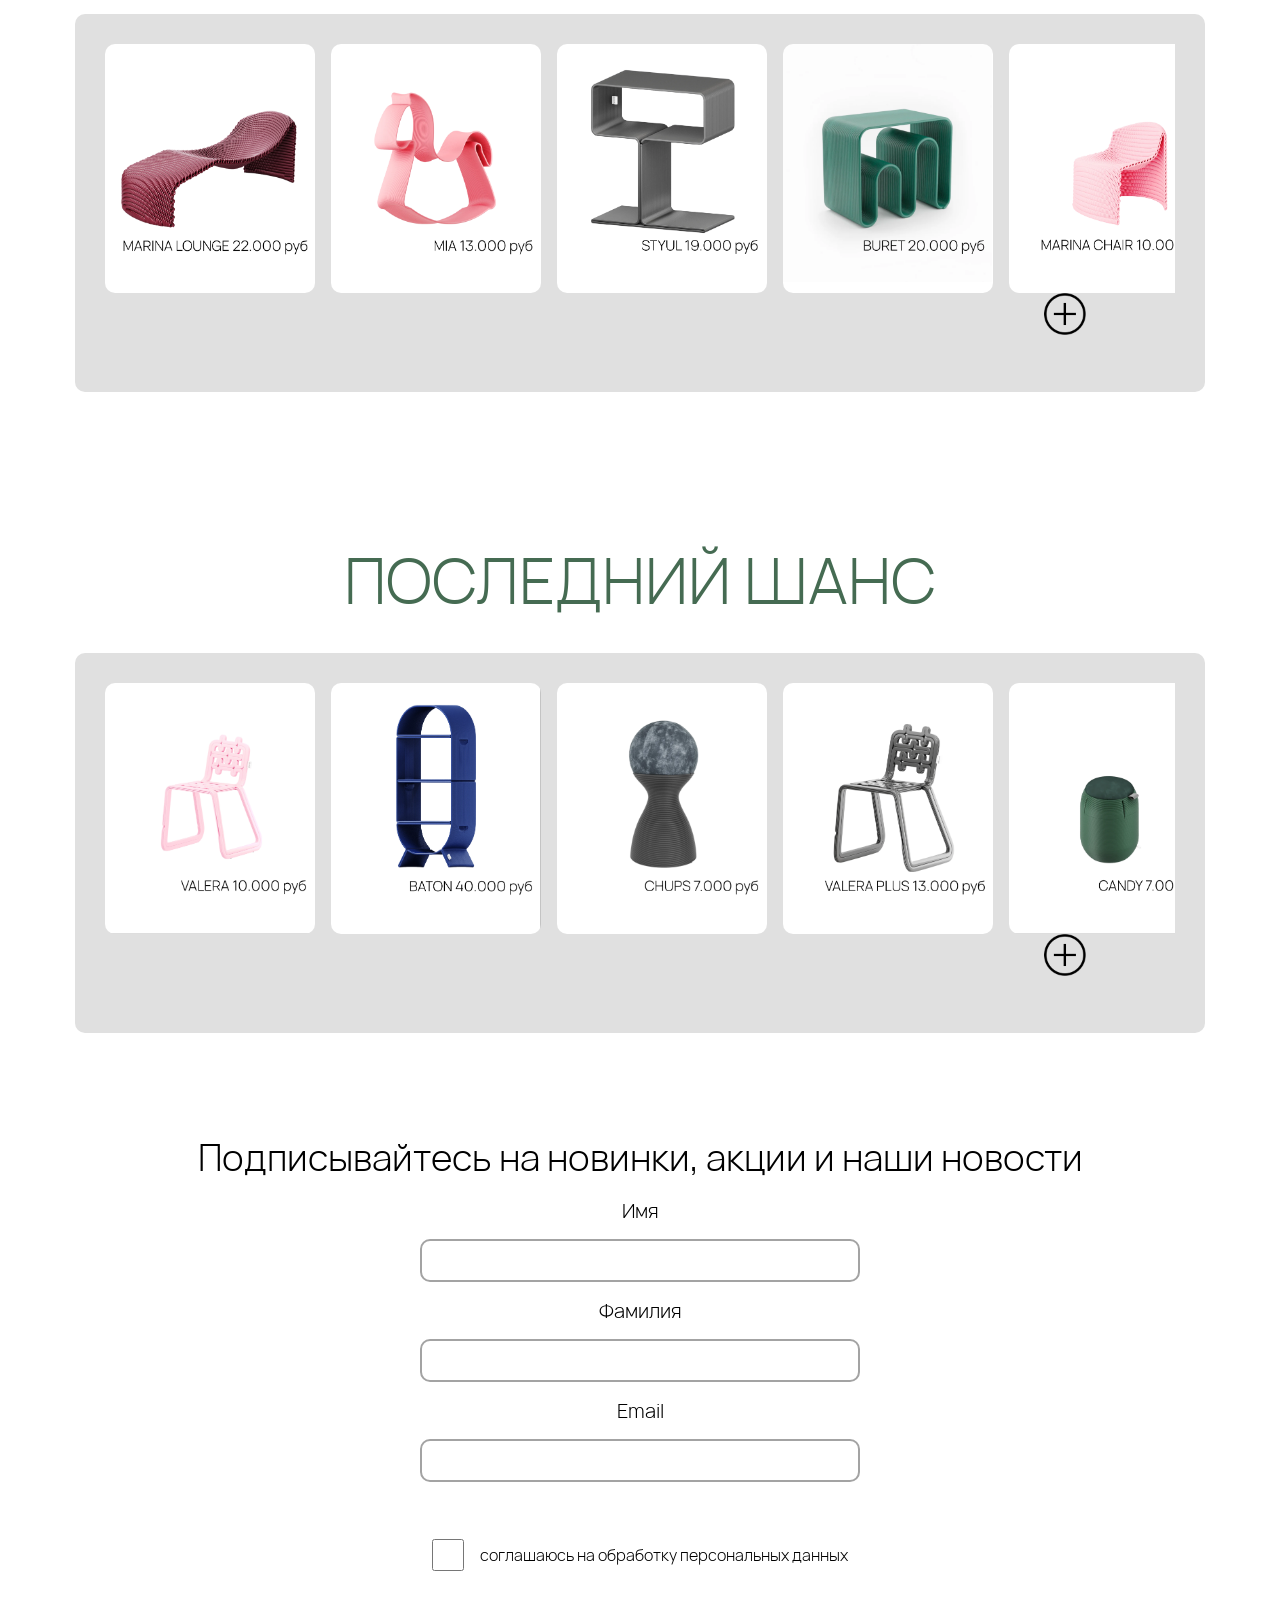
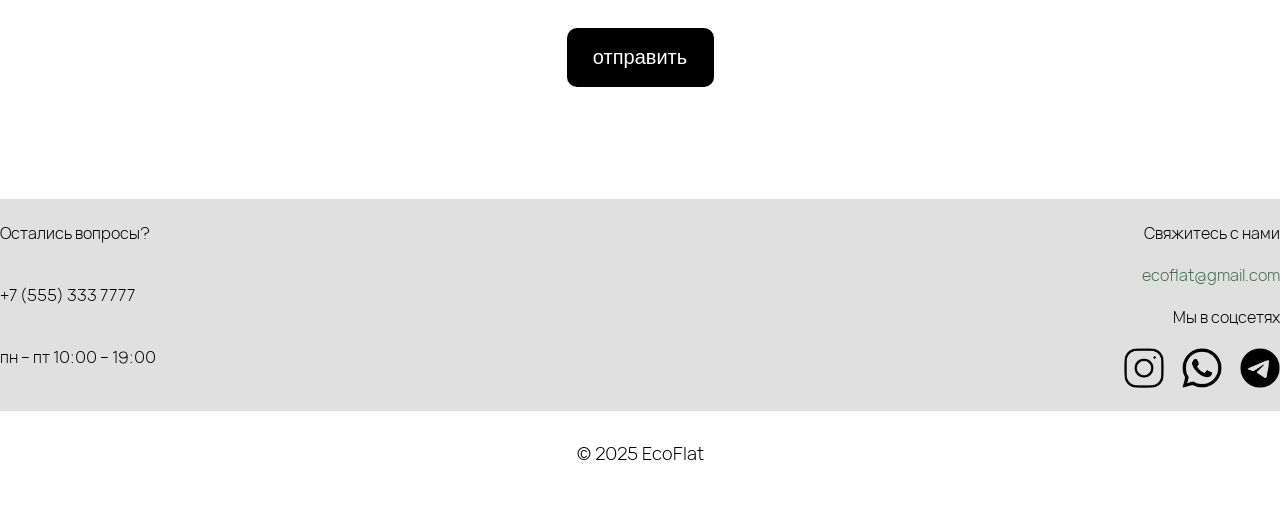
==== commit 0557c801: "Update index.html" ====
--- a/index.html
+++ b/index.html
@@ -15,8 +15,9 @@
       <nav class="nav-center">
         <a href="index.html">Главная</a>
         <a href="catalog.html">Каталог</a>
-        <a href="#">О компании</a>
+        <a href="Aboutcompany.html">О компании</a>
       </nav>
+
 
       <div class="nav-right">
         <img src="IMAGE/I1.png" alt="" class="icon">
@@ -35,9 +36,12 @@
       <img src="IMAGE/your-image.png" alt="Фото индивидуальной печати" class="collection-photo">
       <div class="collection-bottom">
         <p class="collection-text">узнать стоимость индивидуальной печати</p>
-        <img src="IMAGE/PLUS.png" alt="" class="collection-icon">
+        <a href="individual-print.html">
+          <img src="IMAGE/PLUS.png" alt="" class="collection-icon">
+        </a>
       </div>
     </aside>
+
 
     <img src="IMAGE/gradient-left.png" alt="" class="gradient-left">
 
--- a/style.css
+++ b/style.css
@@ -1,5 +1,4 @@
 * { box-sizing: border-box; margin: 0; padding: 0; }
-
 
 @font-face {
   font-family: "Vela Sans GX";
@@ -14,7 +13,6 @@
   background: url("IMAGE/BG.png") no-repeat center top;
   background-size: 1920px 1060px;
 }
-
 
 .header { width: 100%; }
 
@@ -57,7 +55,6 @@
 }
 
 .nav-center:hover { background: #fff; }
-
 .nav-center a:hover { color: #456B52; }
 
 .nav-right {
@@ -82,20 +79,24 @@
 .login:hover { background: #fff; }
 
 
+/*MAIN*/
+
 .main-grid {
   max-width: 1360px;
   margin: 80px auto 0;
   display: grid;
-  grid-template-columns: 1fr 555px;
-  grid-auto-rows: auto;
+  grid-template-columns:
+    minmax(250px, 1fr)
+    minmax(300px, 555px);
+  column-gap: minmax(10px, 40px);
   row-gap: 24px;
 }
 
 .eco-title {
   grid-column: 1;
+  white-space: nowrap;
   font-size: 260px;
-  line-height: 1;
-  font-weight: 300;
+  max-width: 100%;
 }
 
 .eco-sub {
@@ -104,14 +105,15 @@
   font-size: 20px;
 }
 
-
 .collection-rect {
   grid-column: 2;
-  width: 440px;
-  height: 440px;
+  width: 100%;
+  max-width: 440px;
+  aspect-ratio: 1/1;
   background: #d9d9d9;
   border-radius: 10px;
   padding: 37px;
+
   display: grid;
   grid-template-rows: 1fr auto;
   justify-self: end;
@@ -122,24 +124,30 @@
 .collection-photo {
   width: 80%;
   height: 80%;
-  border-radius: 10px;
   object-fit: cover;
+  border-radius: 10px;
+  justify-self: center;
+  align-self: start;
 }
 
 .collection-bottom {
   display: grid;
   grid-template-columns: 1fr auto;
+  align-items: center;
   gap: 10px;
-  align-items: center;
 }
 
 .collection-text { font-size: 24px; }
-.collection-icon { width: 42px; height: 42px; }
+
+.collection-icon {
+  width: 42px;
+  height: 42px;
+}
 
 .gradient-left {
   grid-column: 1;
-  grid-row: 3;
-  width: 435px;
+  width: 100%;
+  max-width: 435px;
   height: 43px;
   border-radius: 10px;
 }
@@ -153,8 +161,8 @@
   grid-column: 1;
   font-size: 130px;
   line-height: 1;
-  font-weight: 300;
   margin-top: 9px;
+  overflow: hidden;
 }
 
 .about-text {
@@ -167,11 +175,13 @@
 
 .gradient-right {
   grid-column: 2;
-  width: 555px;
+  width: 100%;
+  max-width: 555px;
   height: 43px;
   border-radius: 10px;
 }
 
+/*COLLECTION BLOCK*/
 
 .collection-block {
   grid-column: 1 / -1;
@@ -188,53 +198,50 @@
   text-align: center;
 }
 
-/* большой прямоугольник 1130×440 */
+/* большой прямоугольник */
 .collection-outer {
-  width: 1130px;
-  height: 440px;
+  width: 100%;
+  max-width: 1130px;
+  padding: 30px;
+  height: auto;
+
   background: #E0E0E0;
   border-radius: 10px;
 
   display: grid;
-  grid-template-rows: 95px 250px 95px;
+  grid-template-rows: auto 1fr auto;
   justify-items: center;
   align-items: start;
 }
 
 .collection-outer:hover { border: 3px solid #456B52; }
 
-/* окно для скролла: 920×250 */
 .collection-window {
   grid-row: 2;
-  width: 920px;
-  height: 250px;
+  width: 100%;
+  height: 250;
 
   overflow-x: auto;
   overflow-y: hidden;
-
   scroll-snap-type: x mandatory;
 }
 
 .collection-grid {
   display: grid;
   grid-auto-flow: column;
-  grid-auto-columns: 210px;
+  grid-auto-columns: clamp(120px, 18vw, 210px);
   column-gap: 16px;
-
-  width: 1114px;
-  height: 249px;
+  height: 100%;
 }
 
 .collection-grid img {
-  width: 210px;
-  height: 249px;
+  width: 100%;
+  height: 100%;
   border-radius: 10px;
   object-fit: cover;
-
   scroll-snap-align: start;
 }
 
-/* плюсик */
 .collection-plus {
   grid-row: 3;
   width: 42px;
@@ -245,8 +252,8 @@
   margin-bottom: 27px;
 }
 
-
-/* Подписка */
+/*SUBSCRIBE*/
+
 .subscribe {
   grid-column: 1 / -1;
   display: grid;
@@ -312,6 +319,8 @@
 .subscribe-button:hover { background: #456B52; }
 
 
+/* FOOTER*/
+
 .footer {
   background-color: #E0E0E0;
   width: 100%;
@@ -324,7 +333,7 @@
   max-width: 1360px;
   width: 100%;
   display: grid;
-  grid-template-columns: 1fr 1fr;
+  grid-template-columns: repeat(auto-fit, minmax(300px, 1fr));
 }
 
 .footer-column {
@@ -357,13 +366,3 @@
   margin-top: 30px;
   margin-bottom: 40px;
 }
-
-/* Адаптив */
-@media (max-width: 1360px) {
-  .work-zone-header, .main-grid, .footer-inner {
-    padding: 0 20px;
-  }
-  .nav-center { width: 360px; }
-  .collection-outer { width: calc(100% - 40px); }
-  .collection-window { width: calc(100% - 200px); }
-}
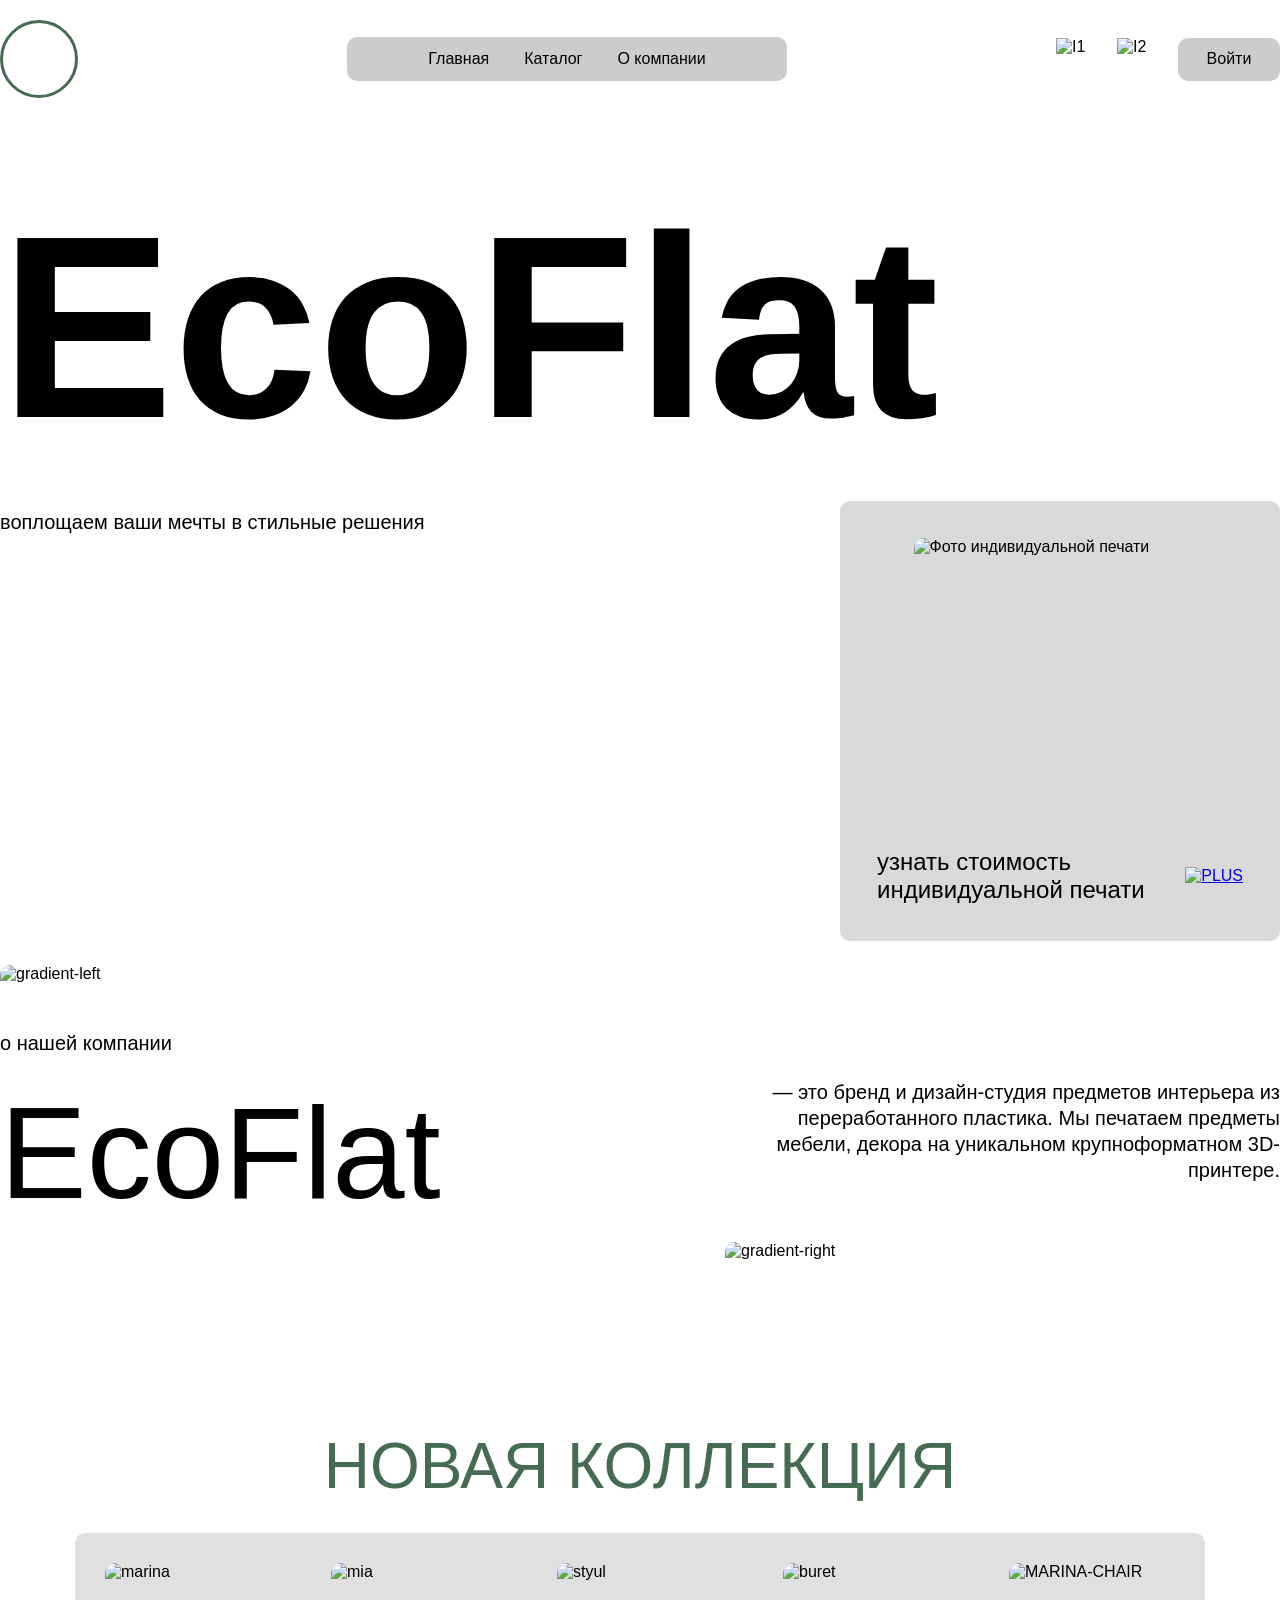
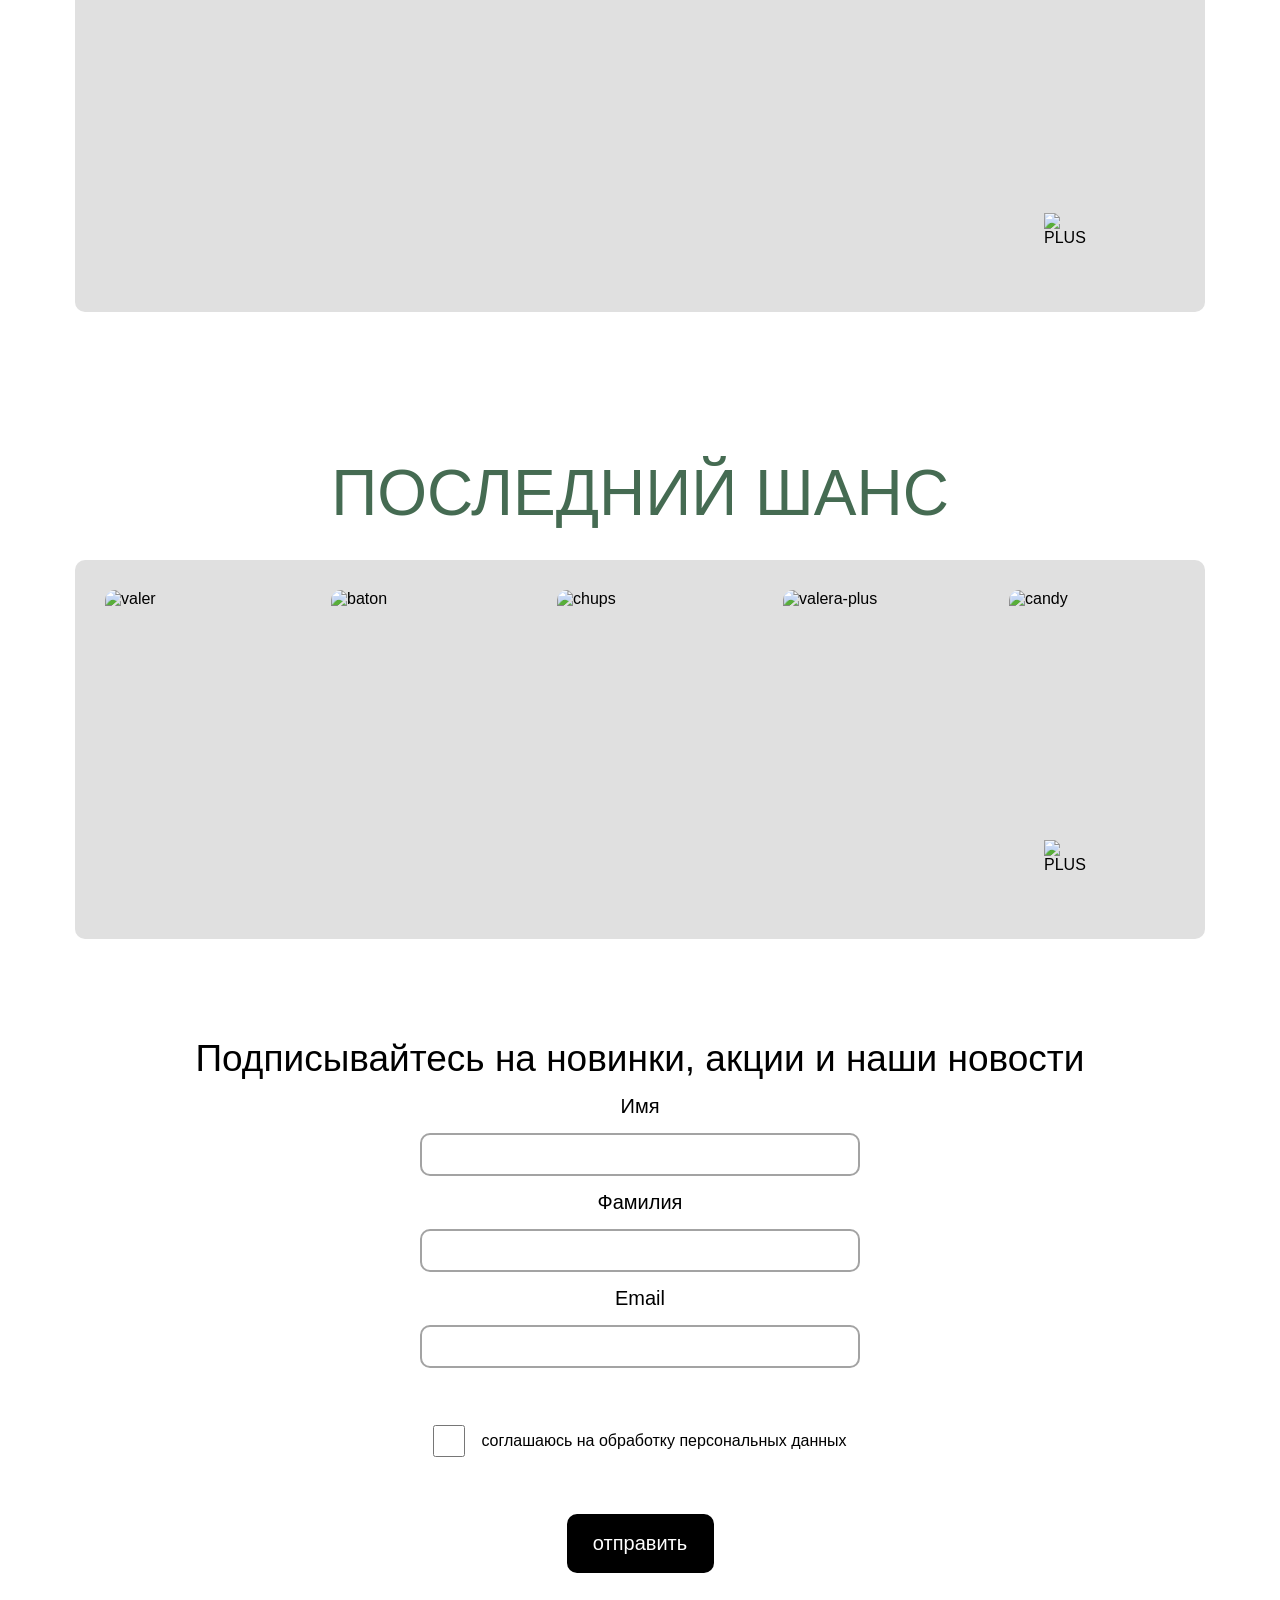
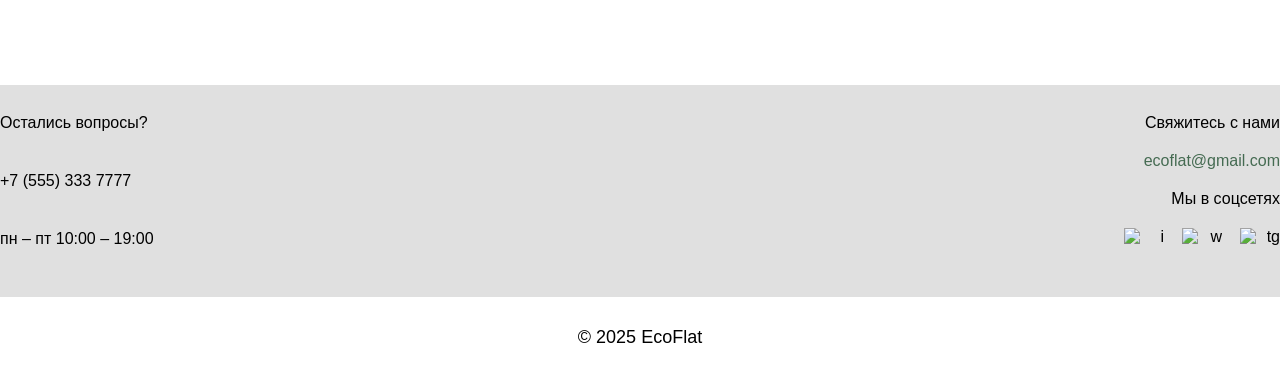
==== commit 42688c99: "Add files via upload" ====
--- a/index.html
+++ b/index.html
@@ -1,152 +1,146 @@
-<!DOCTYPE html>
-<html lang="ru">
-<head>
-  <meta charset="UTF-8">
-  <meta name="viewport" content="width=device-width, initial-scale=1.0">
-  <title>Главная — EcoFlat</title>
-  <link rel="stylesheet" href="style.css">
-</head>
-<body>
-
-  <header class="header">
-    <div class="work-zone-header">
-      <div class="logo"></div>
-
-      <nav class="nav-center">
-        <a href="index.html">Главная</a>
-        <a href="catalog.html">Каталог</a>
-        <a href="Aboutcompany.html">О компании</a>
-      </nav>
-
-
-      <div class="nav-right">
-        <img src="IMAGE/I1.png" alt="" class="icon">
-        <img src="IMAGE/I2.png" alt="" class="icon">
-        <div class="login">Войти</div>
-      </div>
-    </div>
-  </header>
-
-  <main class="main-grid">
-
-    <h1 class="eco-title">EcoFlat</h1>
-    <p class="eco-sub">воплощаем ваши мечты в стильные решения</p>
-
-    <aside class="collection-rect">
-      <img src="IMAGE/your-image.png" alt="Фото индивидуальной печати" class="collection-photo">
-      <div class="collection-bottom">
-        <p class="collection-text">узнать стоимость индивидуальной печати</p>
-        <a href="individual-print.html">
-          <img src="IMAGE/PLUS.png" alt="" class="collection-icon">
-        </a>
-      </div>
-    </aside>
-
-
-    <img src="IMAGE/gradient-left.png" alt="" class="gradient-left">
-
-    <p class="about-title">о нашей компании</p>
-    <p class="about-eco">EcoFlat</p>
-
-    <div class="about-text">
-      — это бренд и дизайн-студия предметов интерьера из переработанного пластика.
-      Мы печатаем предметы мебели, декора на уникальном крупноформатном 3D-принтере.
-    </div>
-
-    <img src="IMAGE/gradient-right.png" alt="" class="gradient-right">
-
-
-  <!-- НОВАЯ КОЛЛЕКЦИЯ -->
-<section class="collection-block">
-  <h2 class="collection-title">НОВАЯ КОЛЛЕКЦИЯ</h2>
-
-  <div class="collection-outer">
-    <div class="collection-window">
-
-      <div class="collection-grid">
-        <img src="IMAGE/marina.png" alt="">
-        <img src="IMAGE/mia.png" alt="">
-        <img src="IMAGE/styul.png" alt="">
-        <img src="IMAGE/buret.png" alt="">
-        <img src="IMAGE/MARINA CHAIR.png" alt="">
-      </div>
-
-    </div>
-
-    <img src="IMAGE/PLUS.png" class="collection-plus" alt="">
-  </div>
-</section>
-
-
-<!-- ПОСЛЕДНИЙ ШАНС -->
-<section class="collection-block">
-  <h2 class="collection-title">ПОСЛЕДНИЙ ШАНС</h2>
-
-  <div class="collection-outer">
-    <div class="collection-window">
-
-      <div class="collection-grid">
-        <img src="IMAGE/valera.png" alt="">
-        <img src="IMAGE/baton.png" alt="">
-        <img src="IMAGE/chups.png" alt="">
-        <img src="IMAGE/valera-plus.png" alt="">
-        <img src="IMAGE/candy.png" alt="">
-      </div>
-
-    </div>
-
-    <img src="IMAGE/PLUS.png" class="collection-plus" alt="">
-  </div>
-</section>
-
-
-
-    <section class="subscribe">
-      <p class="subscribe-text">Подписывайтесь на новинки, акции и наши новости</p>
-
-      <form class="subscribe-form">
-        <label for="name">Имя</label>
-        <input type="text" id="name" class="input">
-
-        <label for="surname">Фамилия</label>
-        <input type="text" id="surname" class="input">
-
-        <label for="email">Email</label>
-        <input type="email" id="email" class="input">
-
-        <div class="subscribe-terms">
-          <input type="checkbox" id="terms" class="checkbox">
-          <label for="terms">соглашаюсь на обработку персональных данных</label>
-        </div>
-
-        <button class="subscribe-button">отправить</button>
-      </form>
-    </section>
-
-  </main>
-
-  <footer class="footer">
-    <div class="footer-inner">
-      <div class="footer-column footer-left">
-        <p>Остались вопросы?</p>
-        <p>+7 (555) 333 7777</p>
-        <p>пн – пт 10:00 – 19:00</p>
-      </div>
-
-      <div class="footer-column footer-right">
-        <p>Свяжитесь с нами</p>
-        <p class="email">ecoflat@gmail.com</p>
-        <p>Мы в соцсетях</p>
-        <div class="socials">
-          <img src="IMAGE/inst.png" alt="">
-          <img src="IMAGE/w.png" alt="">
-          <img src="IMAGE/tg.png" alt="">
-        </div>
-      </div>
-    </div>
-  </footer>
-
-  <div class="copy">© 2025 EcoFlat</div>
-
-</body>
-</html>
+<!DOCTYPE html>
+<html lang="ru">
+<head>
+  <meta charset="UTF-8">
+  <meta name="viewport" content="width=device-width, initial-scale=1.0">
+  <title>Главная — EcoFlat</title>
+  <link rel="stylesheet" href="style.css">
+</head>
+<body>
+
+  <header class="header">
+    <div class="work-zone-header">
+      <div class="logo"></div>
+
+      <nav class="nav-center">
+        <a href="index.html">Главная</a>
+        <a href="catalog.html">Каталог</a>
+        <a href="aboutcompany.html">О компании</a>
+      </nav>
+
+
+      <div class="nav-right">
+        <img src="IMAGE/I1.png" alt="I1" class="icon">
+        <img src="IMAGE/I2.png" alt="I2" class="icon">
+        <div class="login">Войти</div>
+      </div>
+    </div>
+  </header>
+
+  <main class="main-grid">
+
+    <h1 class="eco-title">EcoFlat</h1>
+    <p class="eco-sub">воплощаем ваши мечты в стильные решения</p>
+
+    <aside class="collection-rect">
+      <img src="IMAGE/your-image.png" alt="Фото индивидуальной печати" class="collection-photo">
+      <div class="collection-bottom">
+        <p class="collection-text">узнать стоимость индивидуальной печати</p>
+        <a href="individual-print.html">
+          <img src="IMAGE/PLUS.png" alt="PLUS" class="collection-icon">
+        </a>
+      </div>
+    </aside>
+
+    <img src="IMAGE/gradient-left.png" alt="gradient-left" class="gradient-left">
+
+    <p class="about-title">о нашей компании</p>
+    <p class="about-eco">EcoFlat</p>
+
+    <div class="about-text">
+      — это бренд и дизайн-студия предметов интерьера из переработанного пластика.
+      Мы печатаем предметы мебели, декора на уникальном крупноформатном 3D-принтере.
+    </div>
+
+    <img src="IMAGE/gradient-right.png" alt="gradient-right" class="gradient-right">
+
+
+<section class="collection-block">
+  <h2 class="collection-title">НОВАЯ КОЛЛЕКЦИЯ</h2>
+
+  <div class="collection-outer">
+    <div class="collection-window">
+
+      <div class="collection-grid">
+        <img src="IMAGE/marina.png" alt="marina">
+        <img src="IMAGE/mia.png" alt="mia">
+        <img src="IMAGE/styul.png" alt="styul">
+        <img src="IMAGE/buret.png" alt="buret">
+        <img src="IMAGE/MARINA-CHAIR.png" alt="MARINA-CHAIR">
+      </div>
+
+    </div>
+
+    <img src="IMAGE/PLUS.png" class="collection-plus" alt="PLUS">
+  </div>
+</section>
+
+<section class="collection-block">
+  <h2 class="collection-title">ПОСЛЕДНИЙ ШАНС</h2>
+
+  <div class="collection-outer">
+    <div class="collection-window">
+
+      <div class="collection-grid">
+        <img src="IMAGE/valera.png" alt="valer">
+        <img src="IMAGE/baton.png" alt="baton">
+        <img src="IMAGE/chups.png" alt="chups">
+        <img src="IMAGE/valera-plus.png" alt="valera-plus">
+        <img src="IMAGE/candy.png" alt="candy">
+      </div>
+
+    </div>
+
+    <img src="IMAGE/PLUS.png" class="collection-plus" alt="PLUS">
+  </div>
+</section>
+
+    <div class="subscribe">
+      <p class="subscribe-text">Подписывайтесь на новинки, акции и наши новости</p>
+
+      <form class="subscribe-form">
+        <label for="name">Имя</label>
+        <input type="text" id="name" class="input">
+
+        <label for="surname">Фамилия</label>
+        <input type="text" id="surname" class="input">
+
+        <label for="email">Email</label>
+        <input type="email" id="email" class="input">
+
+        <div class="subscribe-terms">
+          <input type="checkbox" id="terms" class="checkbox">
+          <label for="terms">соглашаюсь на обработку персональных данных</label>
+        </div>
+
+        <button class="subscribe-button">отправить</button>
+      </form>
+    </div>
+
+  </main>
+
+  <footer class="footer">
+    <div class="footer-inner">
+      <div class="footer-column footer-left">
+        <p>Остались вопросы?</p>
+        <p>+7 (555) 333 7777</p>
+        <p>пн – пт 10:00 – 19:00</p>
+      </div>
+
+      <div class="footer-column footer-right">
+        <p>Свяжитесь с нами</p>
+        <p class="email">ecoflat@gmail.com</p>
+        <p>Мы в соцсетях</p>
+        <div class="socials">
+          <img src="IMAGE/inst.png" alt="i">
+          <img src="IMAGE/w.png" alt="w">
+          <img src="IMAGE/tg.png" alt="tg">
+        </div>
+      </div>
+    </div>
+  </footer>
+
+  <div class="copy">© 2025 EcoFlat</div>
+
+</body>
+</html>
--- a/style.css
+++ b/style.css
@@ -1,368 +1,358 @@
-* { box-sizing: border-box; margin: 0; padding: 0; }
-
-@font-face {
-  font-family: "Vela Sans GX";
-  src: url("fonts/VelaSans-Light.ttf") format("truetype");
-  font-weight: 300;
-  font-style: normal;
-}
-body {
-  font-family: "Vela Sans GX", sans-serif;
-  font-weight: 300;
-  color: #000;
-  background: url("IMAGE/BG.png") no-repeat center top;
-  background-size: 1920px 1060px;
-}
-
-.header { width: 100%; }
-
-.work-zone-header {
-  max-width: 1360px;
-  margin: 0 auto;
-  padding-top: 20px;
-  display: grid;
-  grid-template-columns: 78px 1fr auto;
-  align-items: center;
-  gap: 40px;
-}
-
-.logo {
-  width: 78px;
-  height: 78px;
-  border-radius: 50%;
-  background-image: url("IMAGE/logo.png");
-  background-size: contain;
-  background-position: center;
-  border: 3px solid #456B52;
-}
-
-.nav-center {
-  width: 440px;
-  height: 44px;
-  background: rgba(0,0,0,0.2);
-  border-radius: 10px;
-  display: grid;
-  grid-auto-flow: column;
-  justify-content: center;
-  align-items: center;
-  column-gap: 35px;
-  justify-self: center;
-}
-
-.nav-center a {
-  text-decoration: none;
-  color: #000;
-}
-
-.nav-center:hover { background: #fff; }
-.nav-center a:hover { color: #456B52; }
-
-.nav-right {
-  display: grid;
-  grid-auto-flow: column;
-  align-items: center;
-  gap: 18px;
-  justify-self: end;
-}
-
-.icon { width: 43px; height: 43px; }
-
-.login {
-  width: 102px;
-  height: 43px;
-  background: rgba(0,0,0,0.2);
-  border-radius: 10px;
-  display: grid;
-  place-items: center;
-}
-
-.login:hover { background: #fff; }
-
-
-/*MAIN*/
-
-.main-grid {
-  max-width: 1360px;
-  margin: 80px auto 0;
-  display: grid;
-  grid-template-columns:
-    minmax(250px, 1fr)
-    minmax(300px, 555px);
-  column-gap: minmax(10px, 40px);
-  row-gap: 24px;
-}
-
-.eco-title {
-  grid-column: 1;
-  white-space: nowrap;
-  font-size: 260px;
-  max-width: 100%;
-}
-
-.eco-sub {
-  grid-column: 1;
-  margin-top: 10px;
-  font-size: 20px;
-}
-
-.collection-rect {
-  grid-column: 2;
-  width: 100%;
-  max-width: 440px;
-  aspect-ratio: 1/1;
-  background: #d9d9d9;
-  border-radius: 10px;
-  padding: 37px;
-
-  display: grid;
-  grid-template-rows: 1fr auto;
-  justify-self: end;
-}
-
-.collection-rect:hover { border: 3px solid #456B52; }
-
-.collection-photo {
-  width: 80%;
-  height: 80%;
-  object-fit: cover;
-  border-radius: 10px;
-  justify-self: center;
-  align-self: start;
-}
-
-.collection-bottom {
-  display: grid;
-  grid-template-columns: 1fr auto;
-  align-items: center;
-  gap: 10px;
-}
-
-.collection-text { font-size: 24px; }
-
-.collection-icon {
-  width: 42px;
-  height: 42px;
-}
-
-.gradient-left {
-  grid-column: 1;
-  width: 100%;
-  max-width: 435px;
-  height: 43px;
-  border-radius: 10px;
-}
-
-.about-title {
-  grid-column: 1;
-  font-size: 20px;
-}
-
-.about-eco {
-  grid-column: 1;
-  font-size: 130px;
-  line-height: 1;
-  margin-top: 9px;
-  overflow: hidden;
-}
-
-.about-text {
-  grid-column: 2;
-  font-size: 20px;
-  line-height: 1.3;
-  text-align: right;
-  max-width: 555px;
-}
-
-.gradient-right {
-  grid-column: 2;
-  width: 100%;
-  max-width: 555px;
-  height: 43px;
-  border-radius: 10px;
-}
-
-/*COLLECTION BLOCK*/
-
-.collection-block {
-  grid-column: 1 / -1;
-  display: grid;
-  justify-items: center;
-  margin-top: 120px;
-}
-
-.collection-title {
-  font-size: 64px;
-  font-weight: 300;
-  color: #456B52;
-  margin-bottom: 30px;
-  text-align: center;
-}
-
-/* большой прямоугольник */
-.collection-outer {
-  width: 100%;
-  max-width: 1130px;
-  padding: 30px;
-  height: auto;
-
-  background: #E0E0E0;
-  border-radius: 10px;
-
-  display: grid;
-  grid-template-rows: auto 1fr auto;
-  justify-items: center;
-  align-items: start;
-}
-
-.collection-outer:hover { border: 3px solid #456B52; }
-
-.collection-window {
-  grid-row: 2;
-  width: 100%;
-  height: 250;
-
-  overflow-x: auto;
-  overflow-y: hidden;
-  scroll-snap-type: x mandatory;
-}
-
-.collection-grid {
-  display: grid;
-  grid-auto-flow: column;
-  grid-auto-columns: clamp(120px, 18vw, 210px);
-  column-gap: 16px;
-  height: 100%;
-}
-
-.collection-grid img {
-  width: 100%;
-  height: 100%;
-  border-radius: 10px;
-  object-fit: cover;
-  scroll-snap-align: start;
-}
-
-.collection-plus {
-  grid-row: 3;
-  width: 42px;
-  height: 42px;
-  justify-self: end;
-  align-self: end;
-  margin-right: 89px;
-  margin-bottom: 27px;
-}
-
-/*SUBSCRIBE*/
-
-.subscribe {
-  grid-column: 1 / -1;
-  display: grid;
-  justify-items: center;
-  margin-top: 75px;
-  margin-bottom: 112px;
-  gap: 15px;
-}
-
-.subscribe-text {
-  font-size: 37px;
-  text-align: center;
-}
-
-.subscribe-form {
-  display: grid;
-  gap: 15px;
-  justify-items: center;
-}
-
-.subscribe-form label { font-size: 20px; }
-
-.input {
-  width: 440px;
-  height: 43px;
-  border: 2px solid #A3A3A3;
-  border-radius: 10px;
-  background: transparent;
-  padding: 10px;
-}
-
-.subscribe-terms {
-  display: grid;
-  grid-auto-flow: column;
-  gap: 16px;
-  align-items: center;
-  margin-top: 42px;
-}
-
-.checkbox {
-  width: 32px;
-  height: 32px;
-  background: #d9d9d9;
-}
-
-.subscribe-terms label {
-  font-size: 16px;
-  max-width: 440px;
-}
-
-.subscribe-button {
-  width: 147px;
-  height: 59px;
-  background: #000;
-  color: #fff;
-  border-radius: 10px;
-  font-size: 20px;
-  margin-top: 42px;
-  border: none;
-  cursor: pointer;
-}
-
-.subscribe-button:hover { background: #456B52; }
-
-
-/* FOOTER*/
-
-.footer {
-  background-color: #E0E0E0;
-  width: 100%;
-  height: 212px;
-  display: grid;
-  place-items: center;
-}
-
-.footer-inner {
-  max-width: 1360px;
-  width: 100%;
-  display: grid;
-  grid-template-columns: repeat(auto-fit, minmax(300px, 1fr));
-}
-
-.footer-column {
-  display: grid;
-  gap: 20px;
-}
-
-.footer-right {
-  justify-items: end;
-  text-align: right;
-}
-
-.email { color: #456B52; }
-
-.socials {
-  display: grid;
-  grid-auto-flow: column;
-  gap: 18px;
-  justify-content: end;
-}
-
-.socials img {
-  width: 40px;
-  height: 40px;
-}
-
-.copy {
-  text-align: center;
-  font-size: 18px;
-  margin-top: 30px;
-  margin-bottom: 40px;
-}
+* { box-sizing: border-box; margin: 0; padding: 0; }
+
+@font-face {
+  font-family: "Vela Sans GX";
+  src: url("fonts/VelaSans-Light.ttf") format("truetype");
+  font-weight: 300;
+  font-style: normal;
+}
+body {
+  font-family: "Vela Sans GX", sans-serif;
+  font-weight: 300;
+  color: #000;
+  background: url("IMAGE/BG.png") no-repeat center top;
+  background-size: 100% auto;
+}
+
+.header { width: 100%; }
+
+.work-zone-header {
+  max-width: 1360px;
+  margin: 0 auto;
+  padding-top: 20px;
+  display: grid;
+  grid-template-columns: 78px 1fr auto;
+  align-items: center;
+  gap: 40px;
+}
+
+.logo {
+  width: 78px;
+  height: 78px;
+  border-radius: 50%;
+  background-image: url("IMAGE/logo.png");
+  background-size: contain;
+  background-position: center;
+  border: 3px solid #456B52;
+}
+
+.nav-center {
+  width: 440px;
+  height: 44px;
+  background: rgba(0,0,0,0.2);
+  border-radius: 10px;
+  display: grid;
+  grid-auto-flow: column;
+  justify-content: center;
+  align-items: center;
+  column-gap: 35px;
+  justify-self: center;
+}
+
+.nav-center a {
+  text-decoration: none;
+  color: #000;
+}
+
+.nav-center:hover { background: #fff; }
+.nav-center a:hover { color: #456B52; }
+
+.nav-right {
+  display: grid;
+  grid-auto-flow: column;
+  align-items: center;
+  gap: 18px;
+  justify-self: end;
+}
+
+.icon { width: 43px; height: 43px; }
+
+.login {
+  width: 102px;
+  height: 43px;
+  background: rgba(0,0,0,0.2);
+  border-radius: 10px;
+  display: grid;
+  place-items: center;
+}
+
+.login:hover { background: #fff; }
+
+.main-grid {
+  max-width: 1360px;
+  margin: 80px auto 0;
+  display: grid;
+  grid-template-columns:
+    minmax(250px, 1fr)
+    minmax(300px, 555px);
+  column-gap: clamp(10px, 2vw, 40px);
+  row-gap: 24px;
+}
+
+
+.eco-title {
+  grid-column: 1;
+  white-space: nowrap;
+  font-size: 260px;
+  max-width: 100%;
+}
+
+.eco-sub {
+  grid-column: 1;
+  margin-top: 10px;
+  font-size: 20px;
+}
+
+.collection-rect {
+  grid-column: 2;
+  width: 100%;
+  max-width: 440px;
+  aspect-ratio: 1/1;
+  background: #d9d9d9;
+  border-radius: 10px;
+  padding: 37px;
+
+  display: grid;
+  grid-template-rows: 1fr auto;
+  justify-self: end;
+}
+
+.collection-rect:hover { border: 3px solid #456B52; }
+
+.collection-photo {
+  width: 80%;
+  height: 80%;
+  object-fit: cover;
+  border-radius: 10px;
+  justify-self: center;
+  align-self: start;
+}
+
+.collection-bottom {
+  display: grid;
+  grid-template-columns: 1fr auto;
+  align-items: center;
+  gap: 10px;
+}
+
+.collection-text { font-size: 24px; }
+
+.collection-icon {
+  width: 42px;
+  height: 42px;
+}
+
+.gradient-left {
+  grid-column: 1;
+  width: 100%;
+  max-width: 435px;
+  height: 43px;
+  border-radius: 10px;
+}
+
+.about-title {
+  grid-column: 1;
+  font-size: 20px;
+}
+
+.about-eco {
+  grid-column: 1;
+  font-size: 130px;
+  line-height: 1;
+  margin-top: 9px;
+  overflow: hidden;
+}
+
+.about-text {
+  grid-column: 2;
+  font-size: 20px;
+  line-height: 1.3;
+  text-align: right;
+  max-width: 555px;
+}
+
+.gradient-right {
+  grid-column: 2;
+  width: 100%;
+  max-width: 555px;
+  height: 43px;
+  border-radius: 10px;
+}
+
+.collection-block {
+  grid-column: 1 / -1;
+  display: grid;
+  justify-items: center;
+  margin-top: 120px;
+}
+
+.collection-title {
+  font-size: 64px;
+  font-weight: 300;
+  color: #456B52;
+  margin-bottom: 30px;
+  text-align: center;
+}
+
+.collection-outer {
+  width: 100%;
+  max-width: 1130px;
+  padding: 30px;
+  height: auto;
+
+  background: #E0E0E0;
+  border-radius: 10px;
+
+  display: grid;
+  grid-template-rows: auto 1fr auto;
+  justify-items: center;
+  align-items: start;
+}
+
+.collection-outer:hover { border: 3px solid #456B52; }
+
+.collection-window {
+  grid-row: 2;
+  width: 100%;
+  height: 250px;
+
+  overflow-x: auto;
+  overflow-y: hidden;
+  scroll-snap-type: x mandatory;
+}
+
+.collection-grid {
+  display: grid;
+  grid-auto-flow: column;
+  grid-auto-columns: clamp(120px, 18vw, 210px);
+  column-gap: 16px;
+  height: 100%;
+}
+
+.collection-grid img {
+  width: 100%;
+  height: 100%;
+  border-radius: 10px;
+  object-fit: cover;
+  scroll-snap-align: start;
+}
+
+.collection-plus {
+  grid-row: 3;
+  width: 42px;
+  height: 42px;
+  justify-self: end;
+  align-self: end;
+  margin-right: 89px;
+  margin-bottom: 27px;
+}
+
+.subscribe {
+  grid-column: 1 / -1;
+  display: grid;
+  justify-items: center;
+  margin-top: 75px;
+  margin-bottom: 112px;
+  gap: 15px;
+}
+
+.subscribe-text {
+  font-size: 37px;
+  text-align: center;
+}
+
+.subscribe-form {
+  display: grid;
+  gap: 15px;
+  justify-items: center;
+}
+
+.subscribe-form label { font-size: 20px; }
+
+.input {
+  width: 440px;
+  height: 43px;
+  border: 2px solid #A3A3A3;
+  border-radius: 10px;
+  background: transparent;
+  padding: 10px;
+}
+
+.subscribe-terms {
+  display: grid;
+  grid-auto-flow: column;
+  gap: 16px;
+  align-items: center;
+  margin-top: 42px;
+}
+
+.checkbox {
+  width: 32px;
+  height: 32px;
+  background: #d9d9d9;
+}
+
+.subscribe-terms label {
+  font-size: 16px;
+  max-width: 440px;
+}
+
+.subscribe-button {
+  width: 147px;
+  height: 59px;
+  background: #000;
+  color: #fff;
+  border-radius: 10px;
+  font-size: 20px;
+  margin-top: 42px;
+  border: none;
+  cursor: pointer;
+}
+
+.subscribe-button:hover { background: #456B52; }
+
+.footer {
+  background-color: #E0E0E0;
+  width: 100%;
+  height: 212px;
+  display: grid;
+  place-items: center;
+}
+
+.footer-inner {
+  max-width: 1360px;
+  width: 100%;
+  display: grid;
+  grid-template-columns: repeat(auto-fit, minmax(300px, 1fr));
+}
+
+.footer-column {
+  display: grid;
+  gap: 20px;
+}
+
+.footer-right {
+  justify-items: end;
+  text-align: right;
+}
+
+.email { color: #456B52; }
+
+.socials {
+  display: grid;
+  grid-auto-flow: column;
+  gap: 18px;
+  justify-content: end;
+}
+
+.socials img {
+  width: 40px;
+  height: 40px;
+}
+
+.copy {
+  text-align: center;
+  font-size: 18px;
+  margin-top: 30px;
+  margin-bottom: 40px;
+}
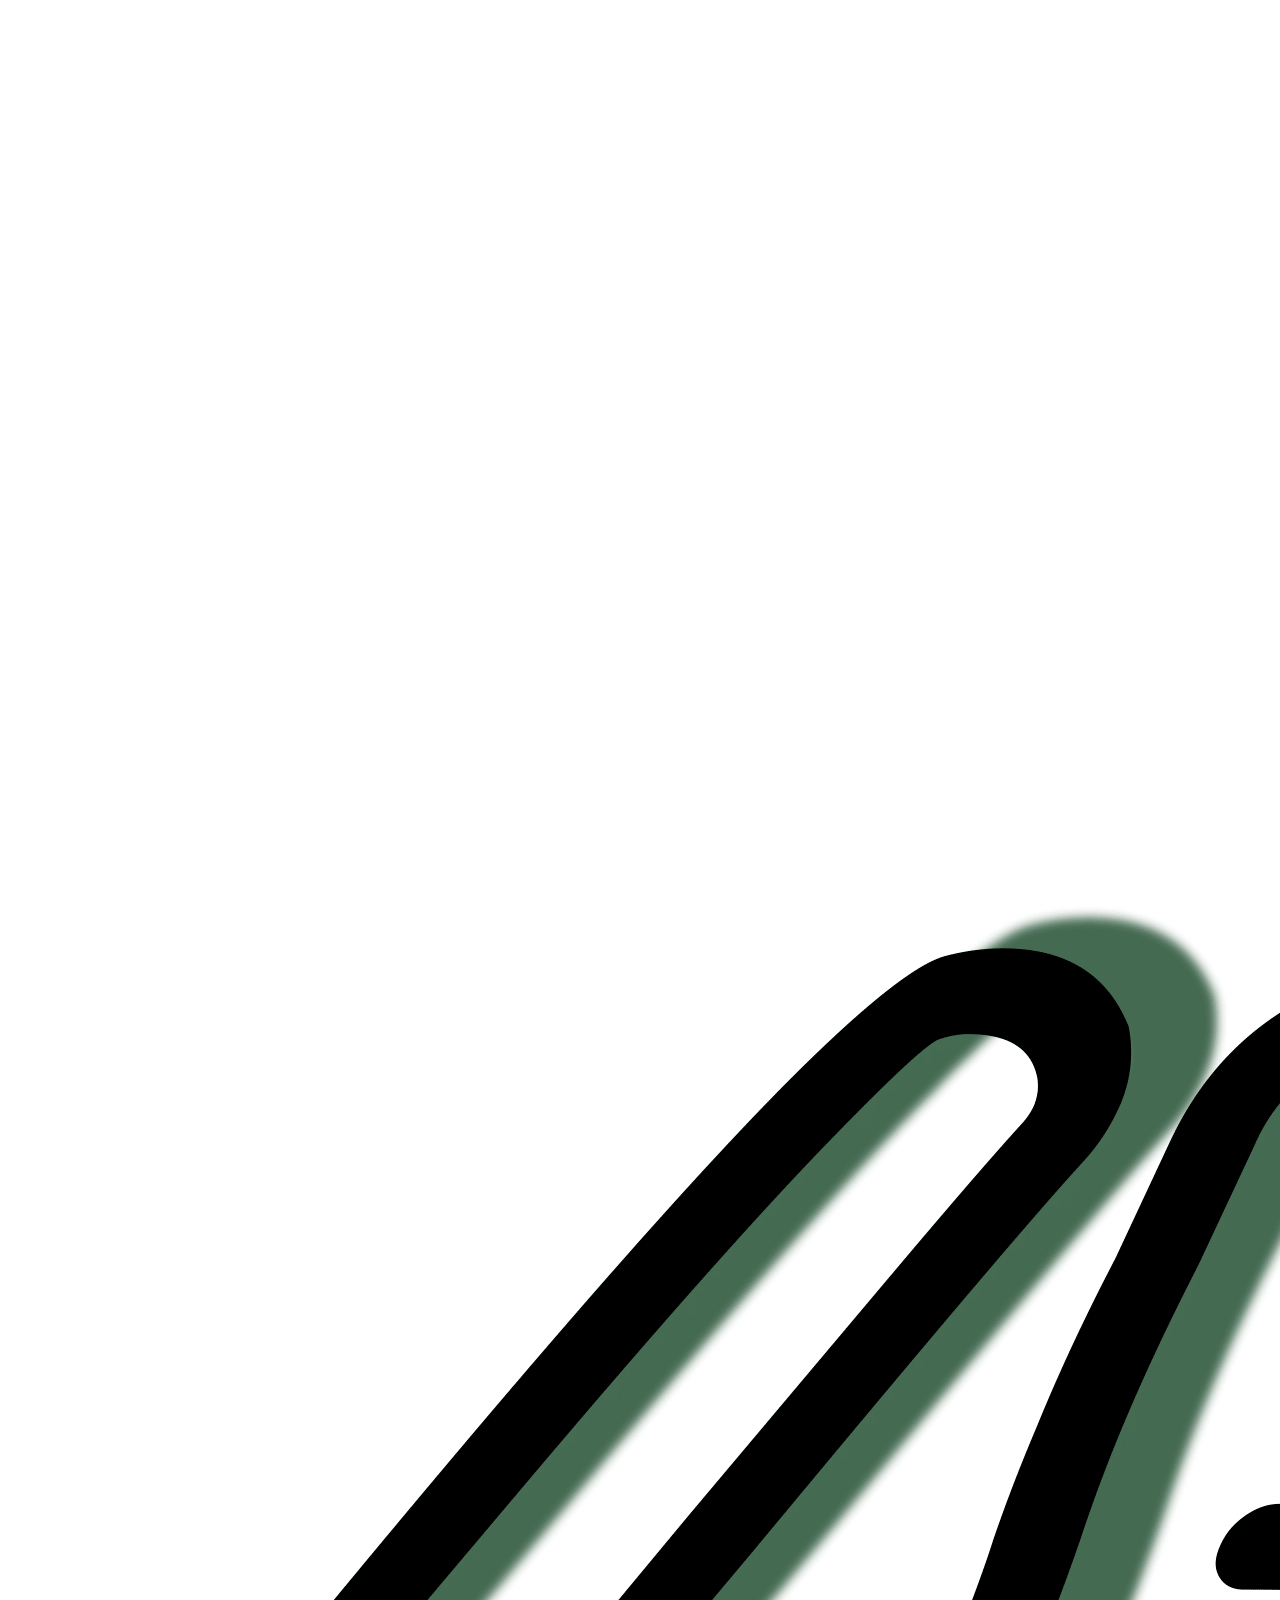
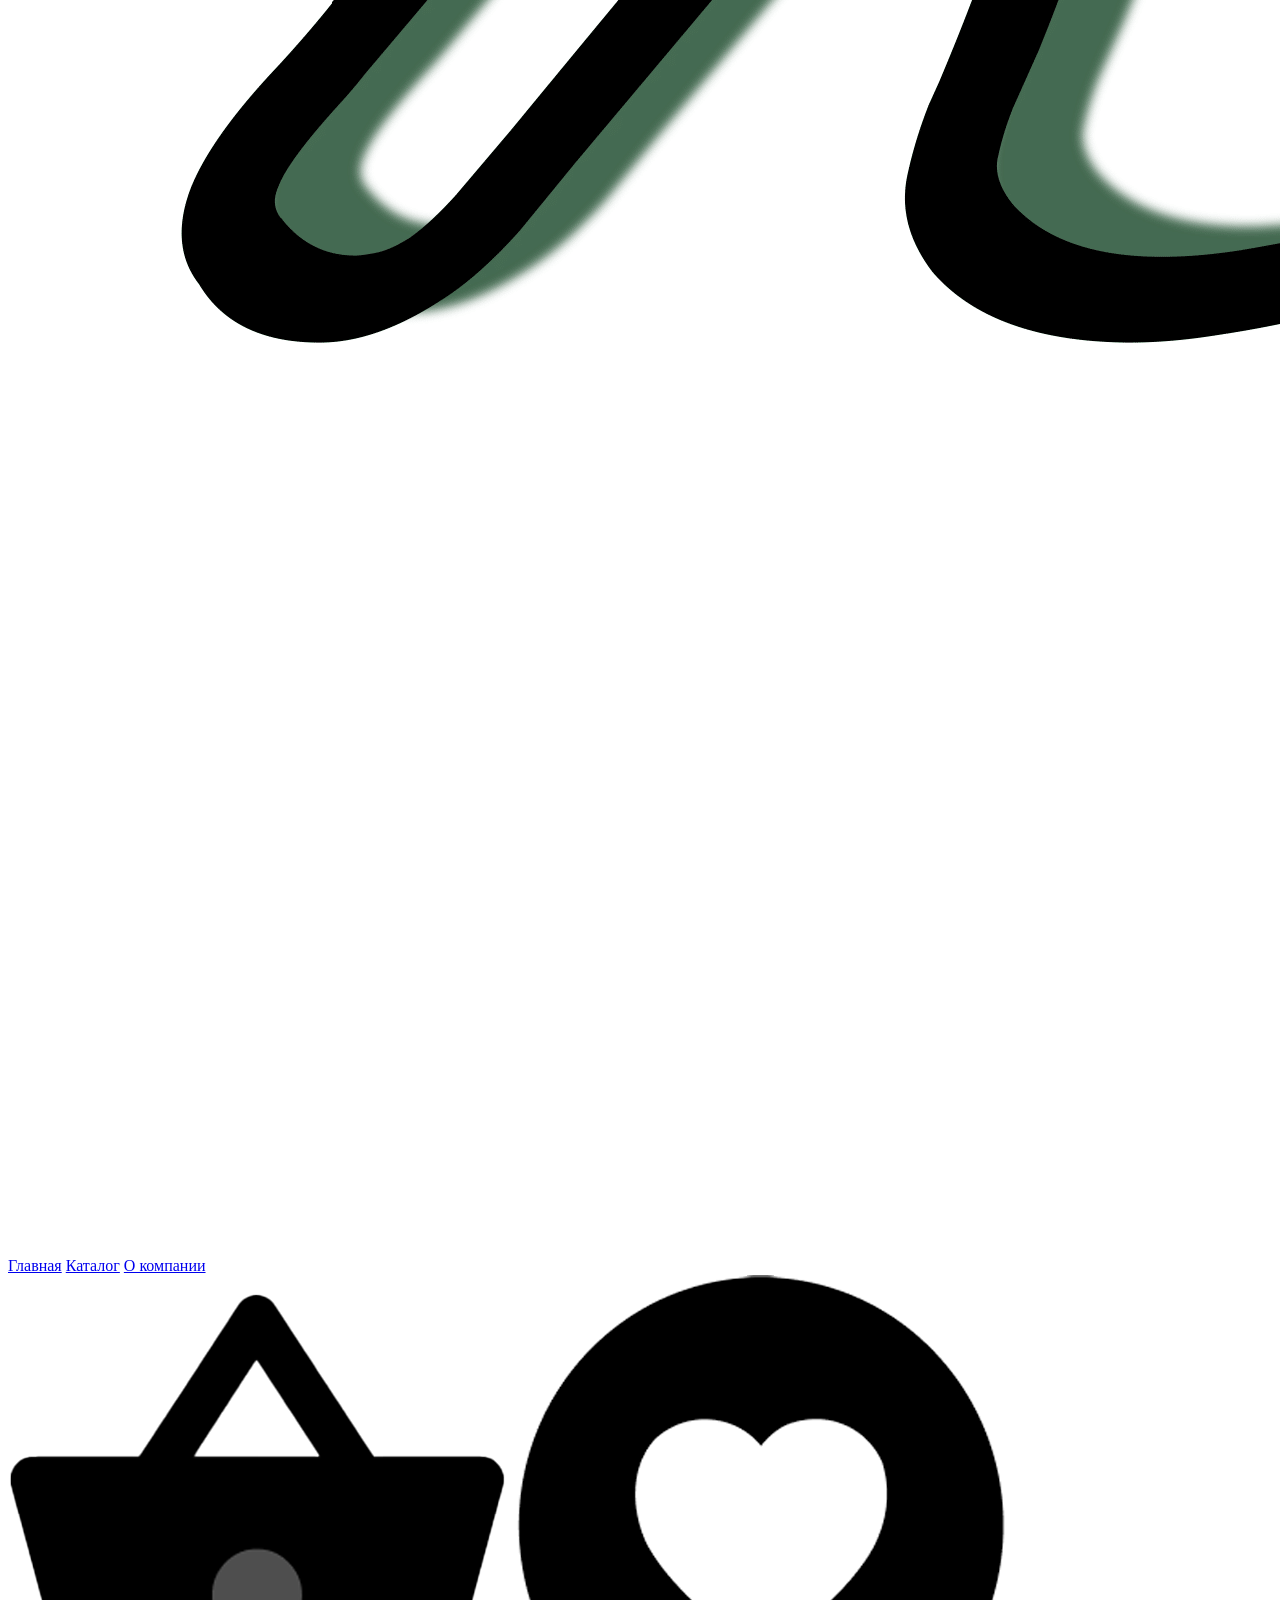
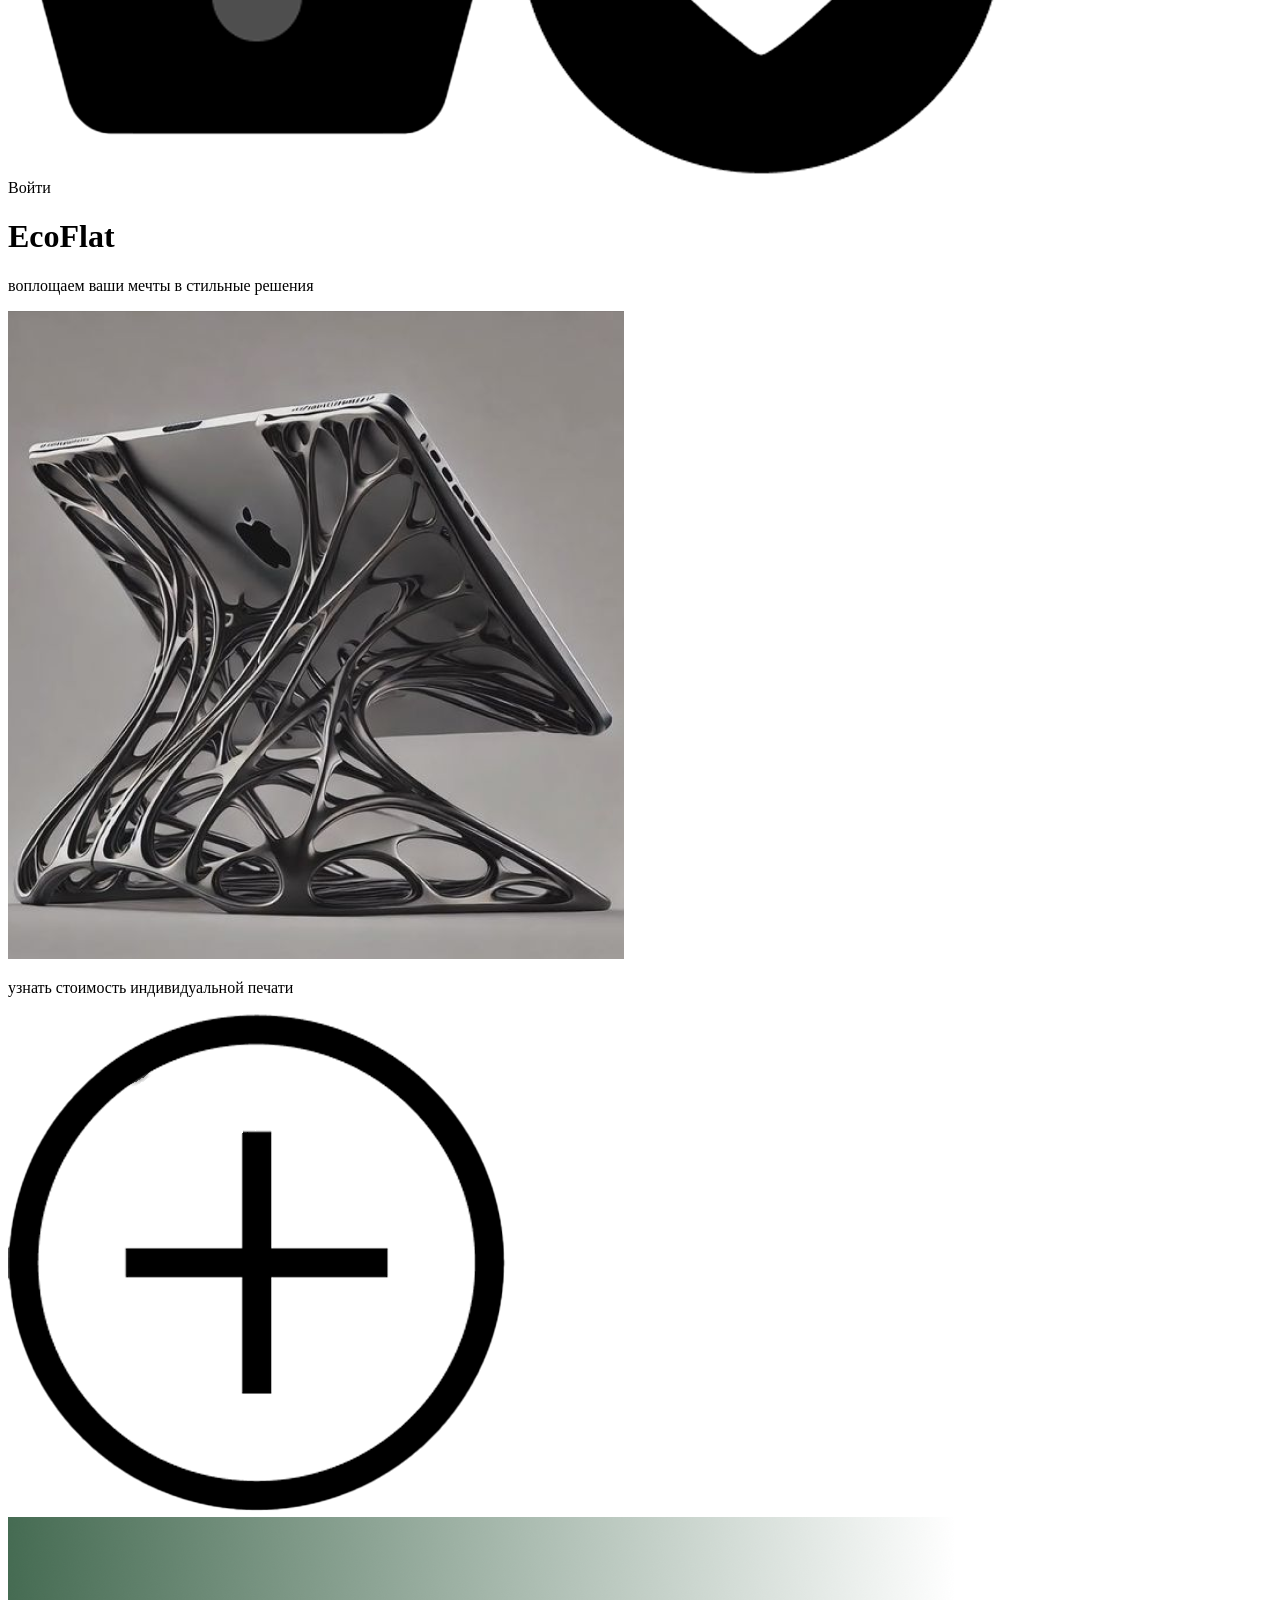
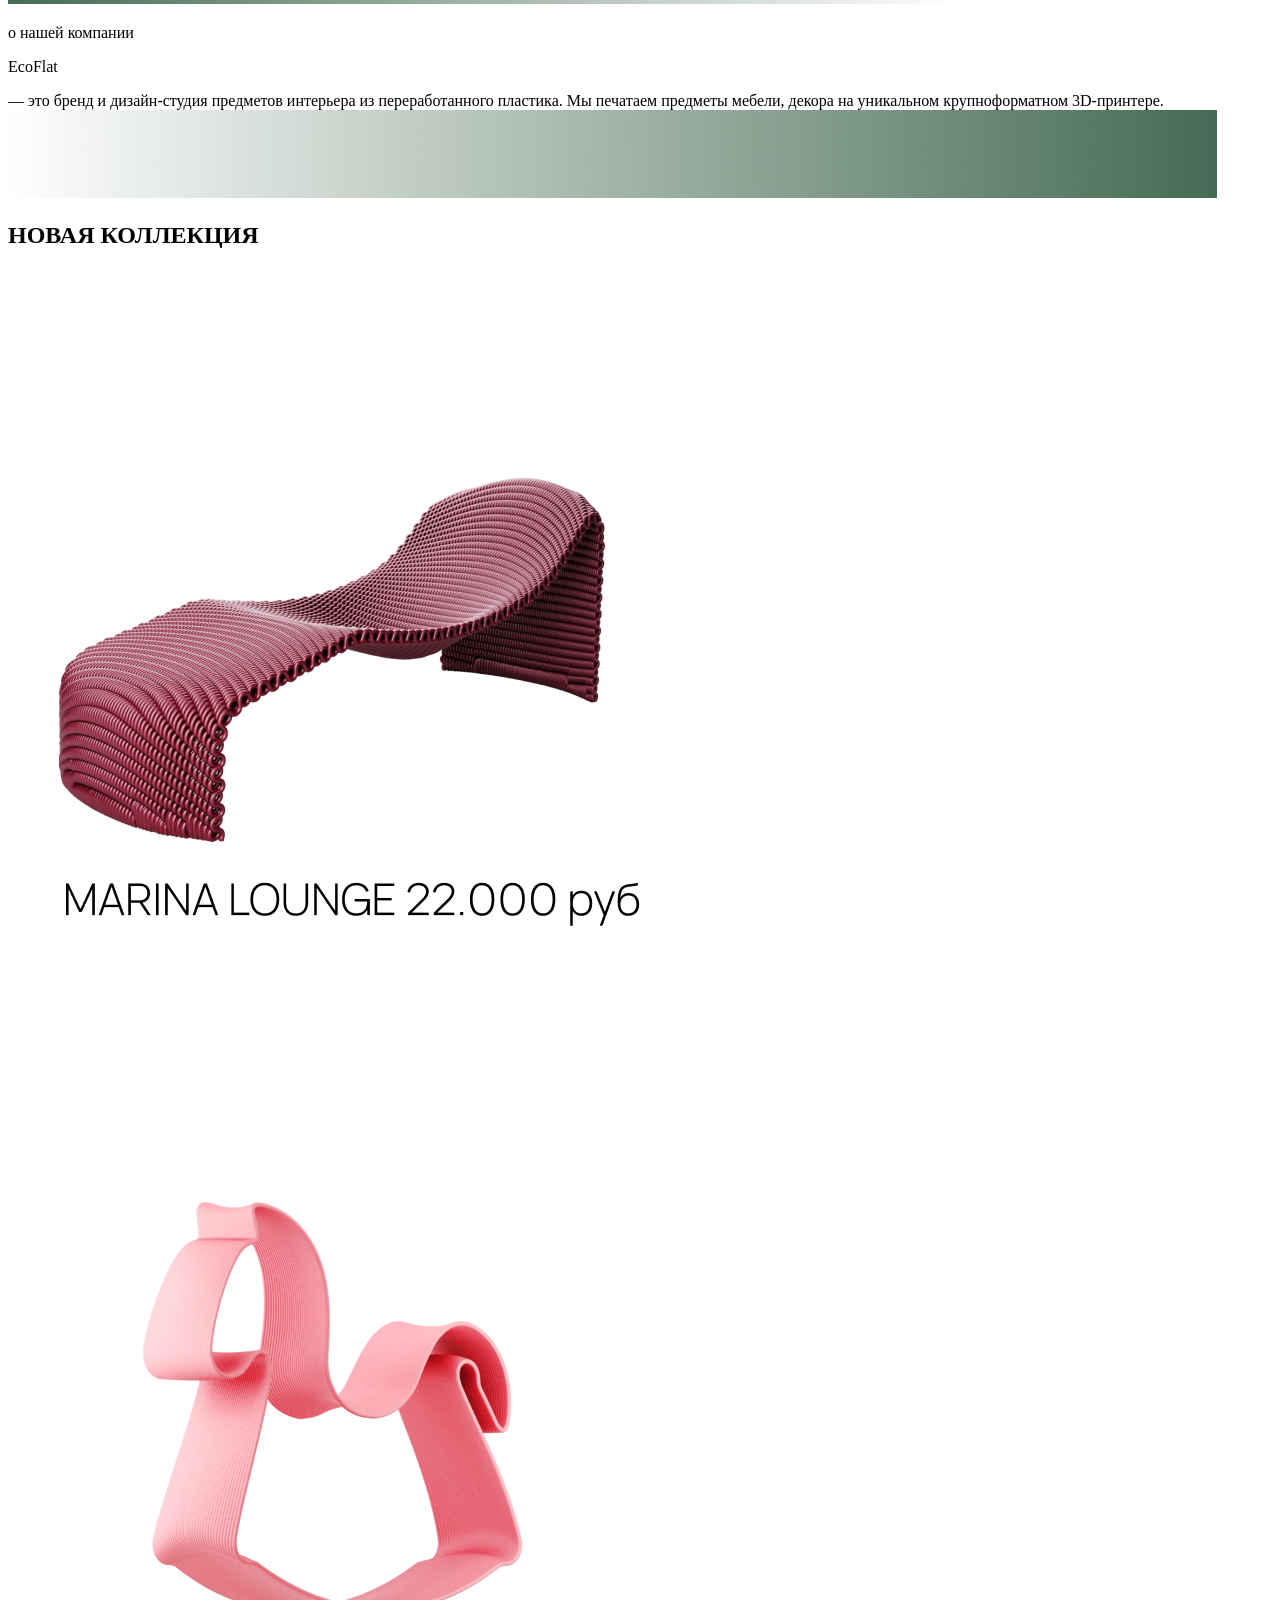
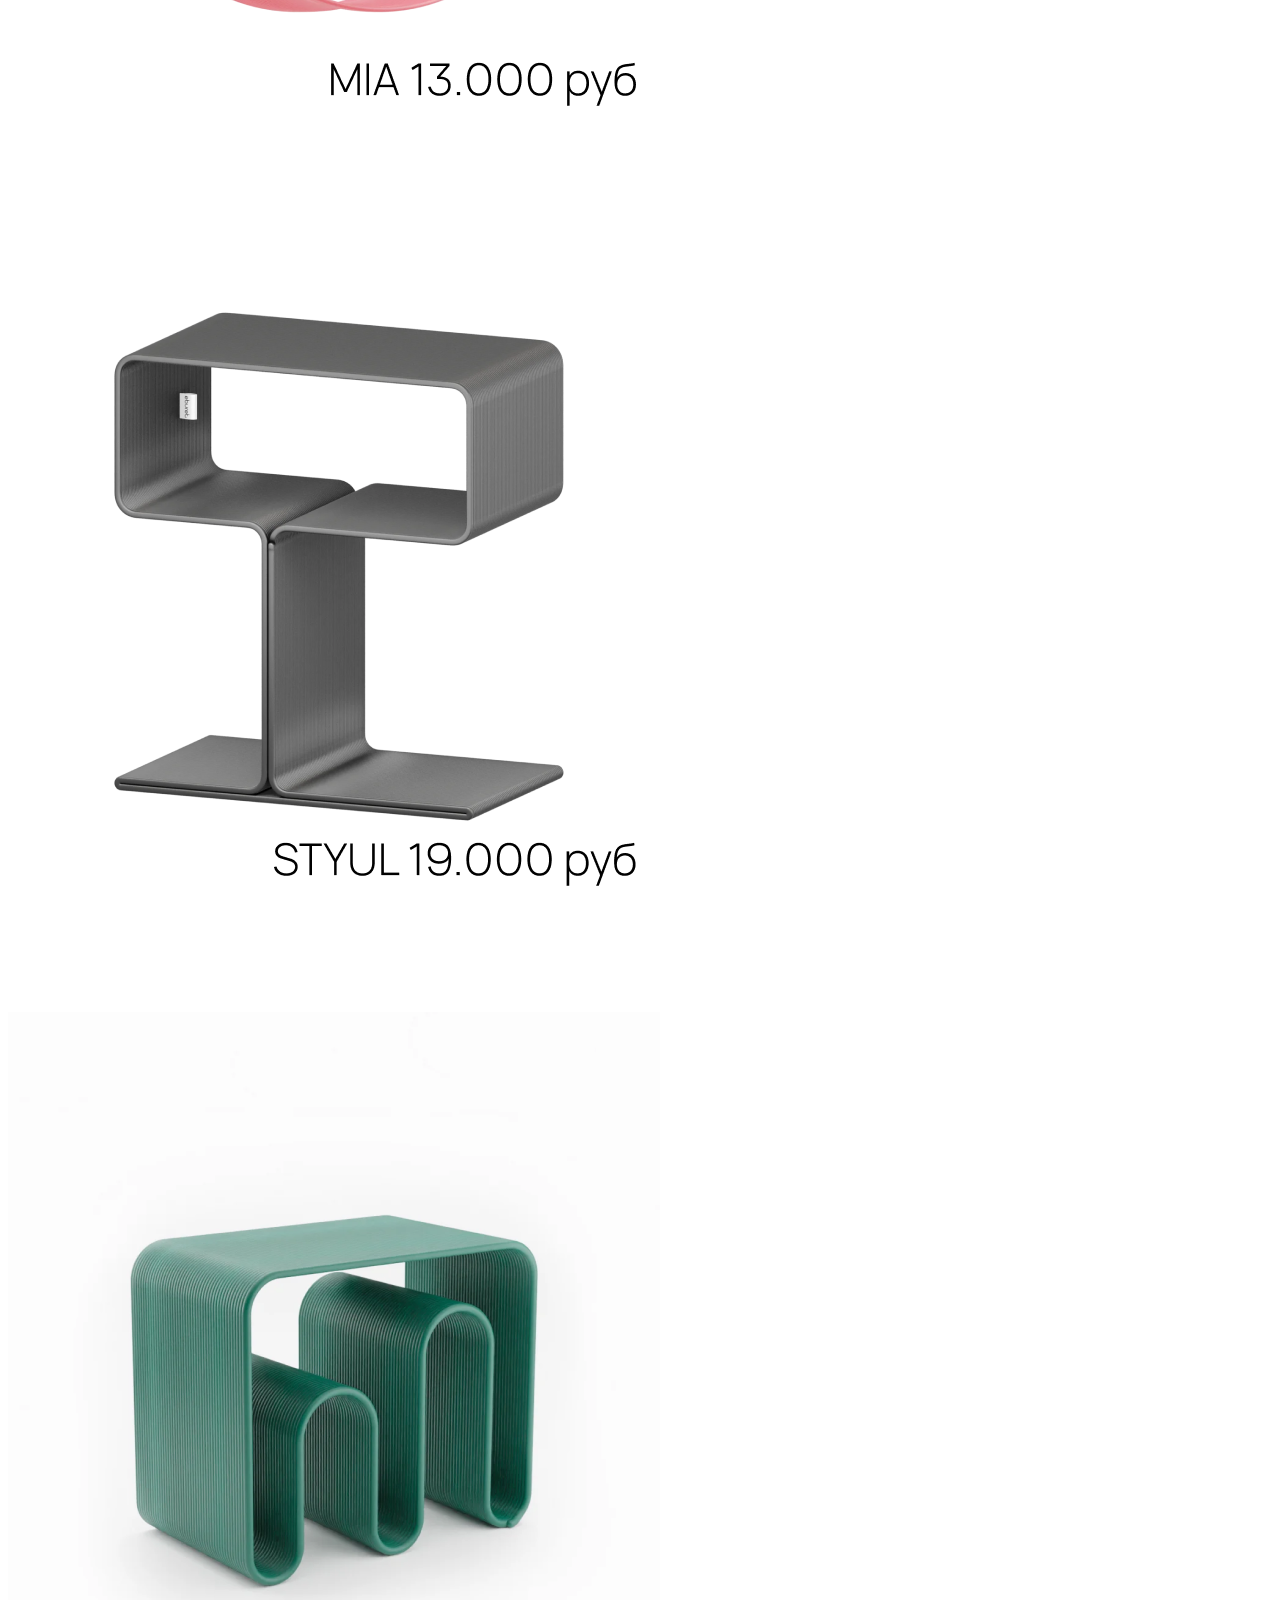
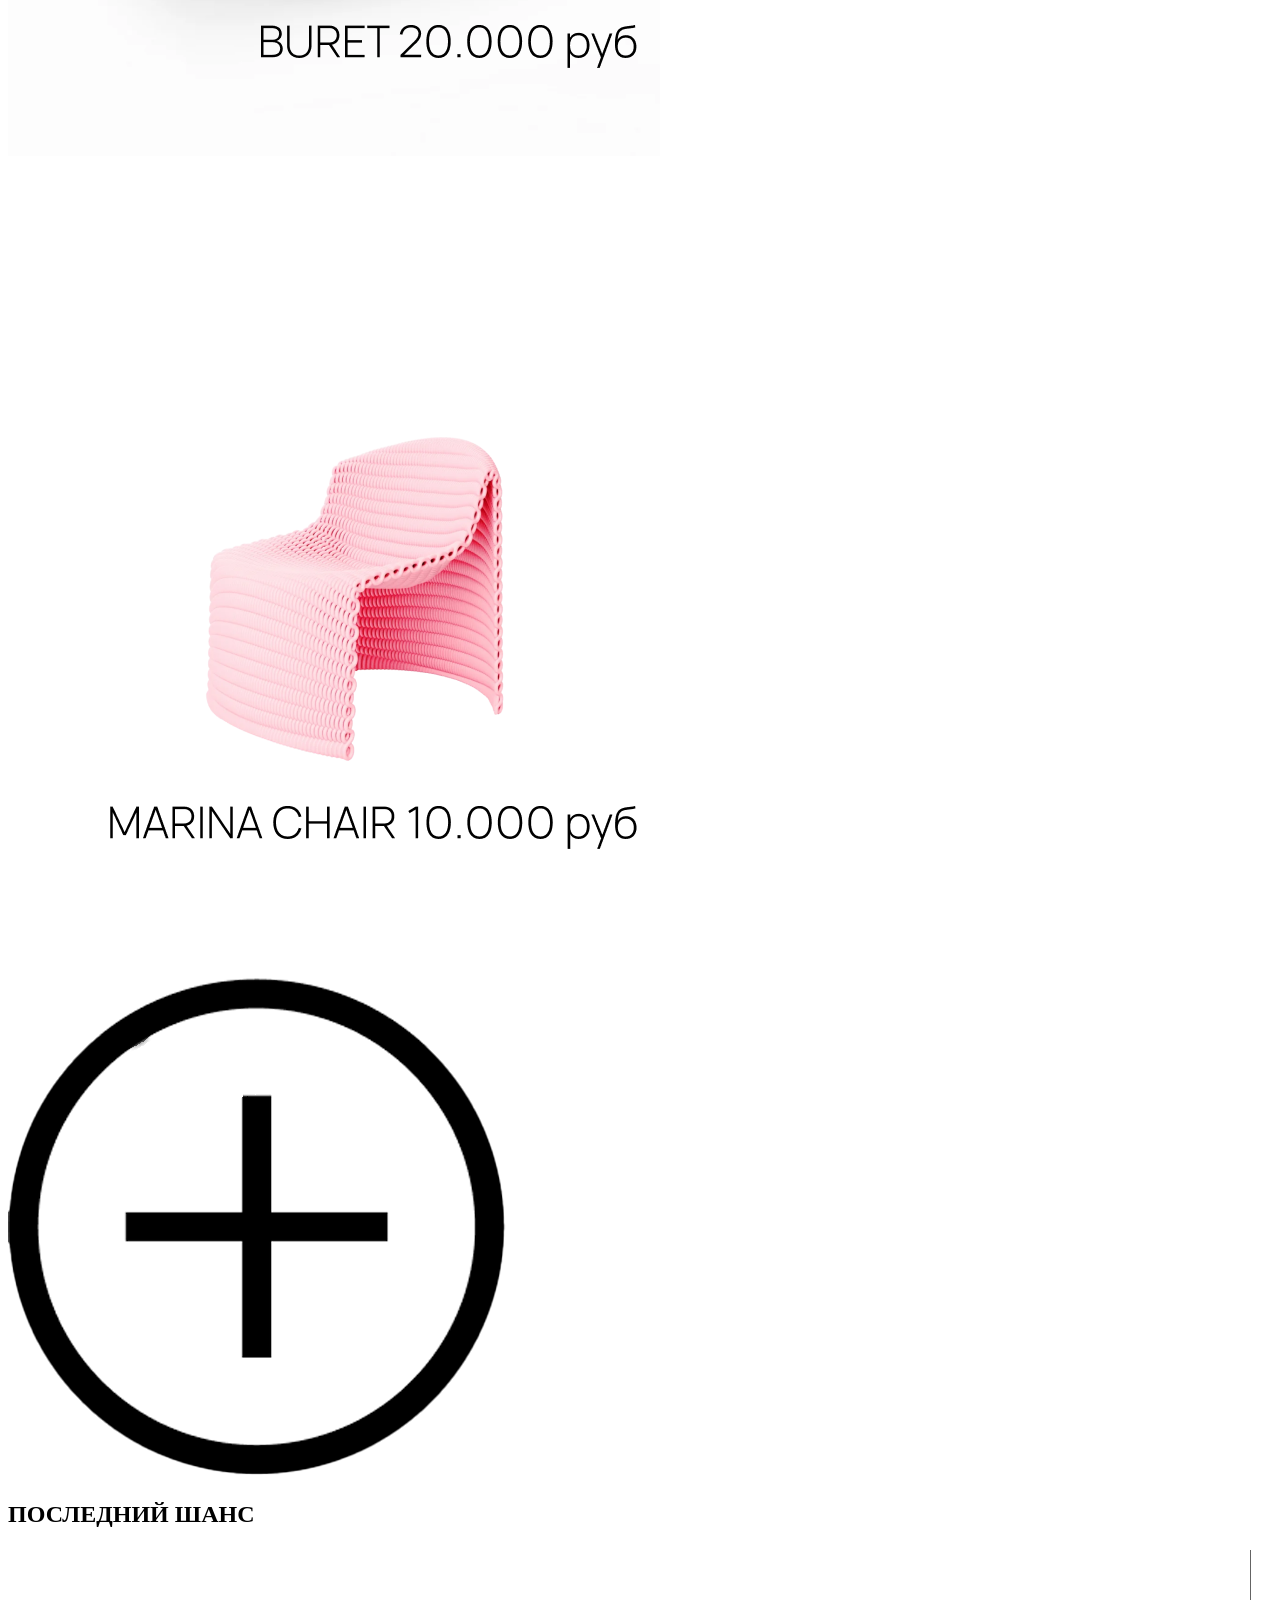
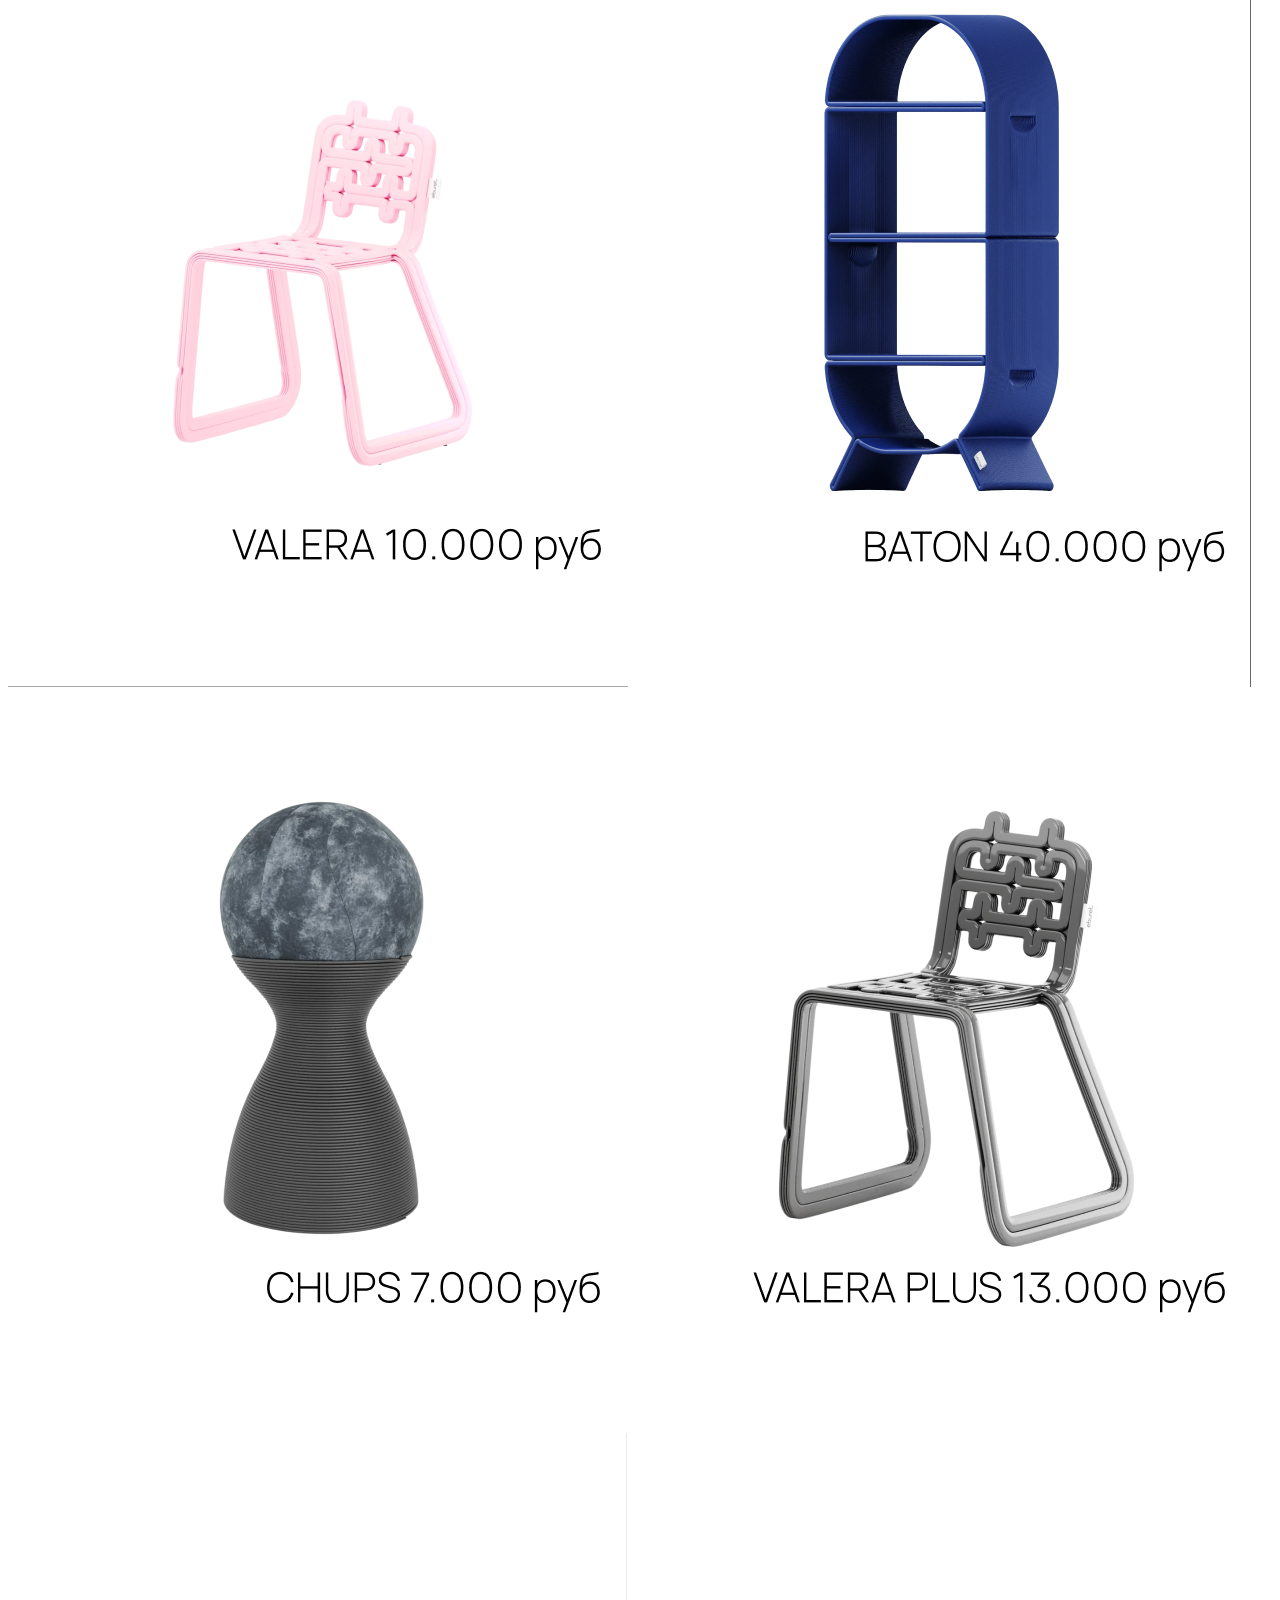
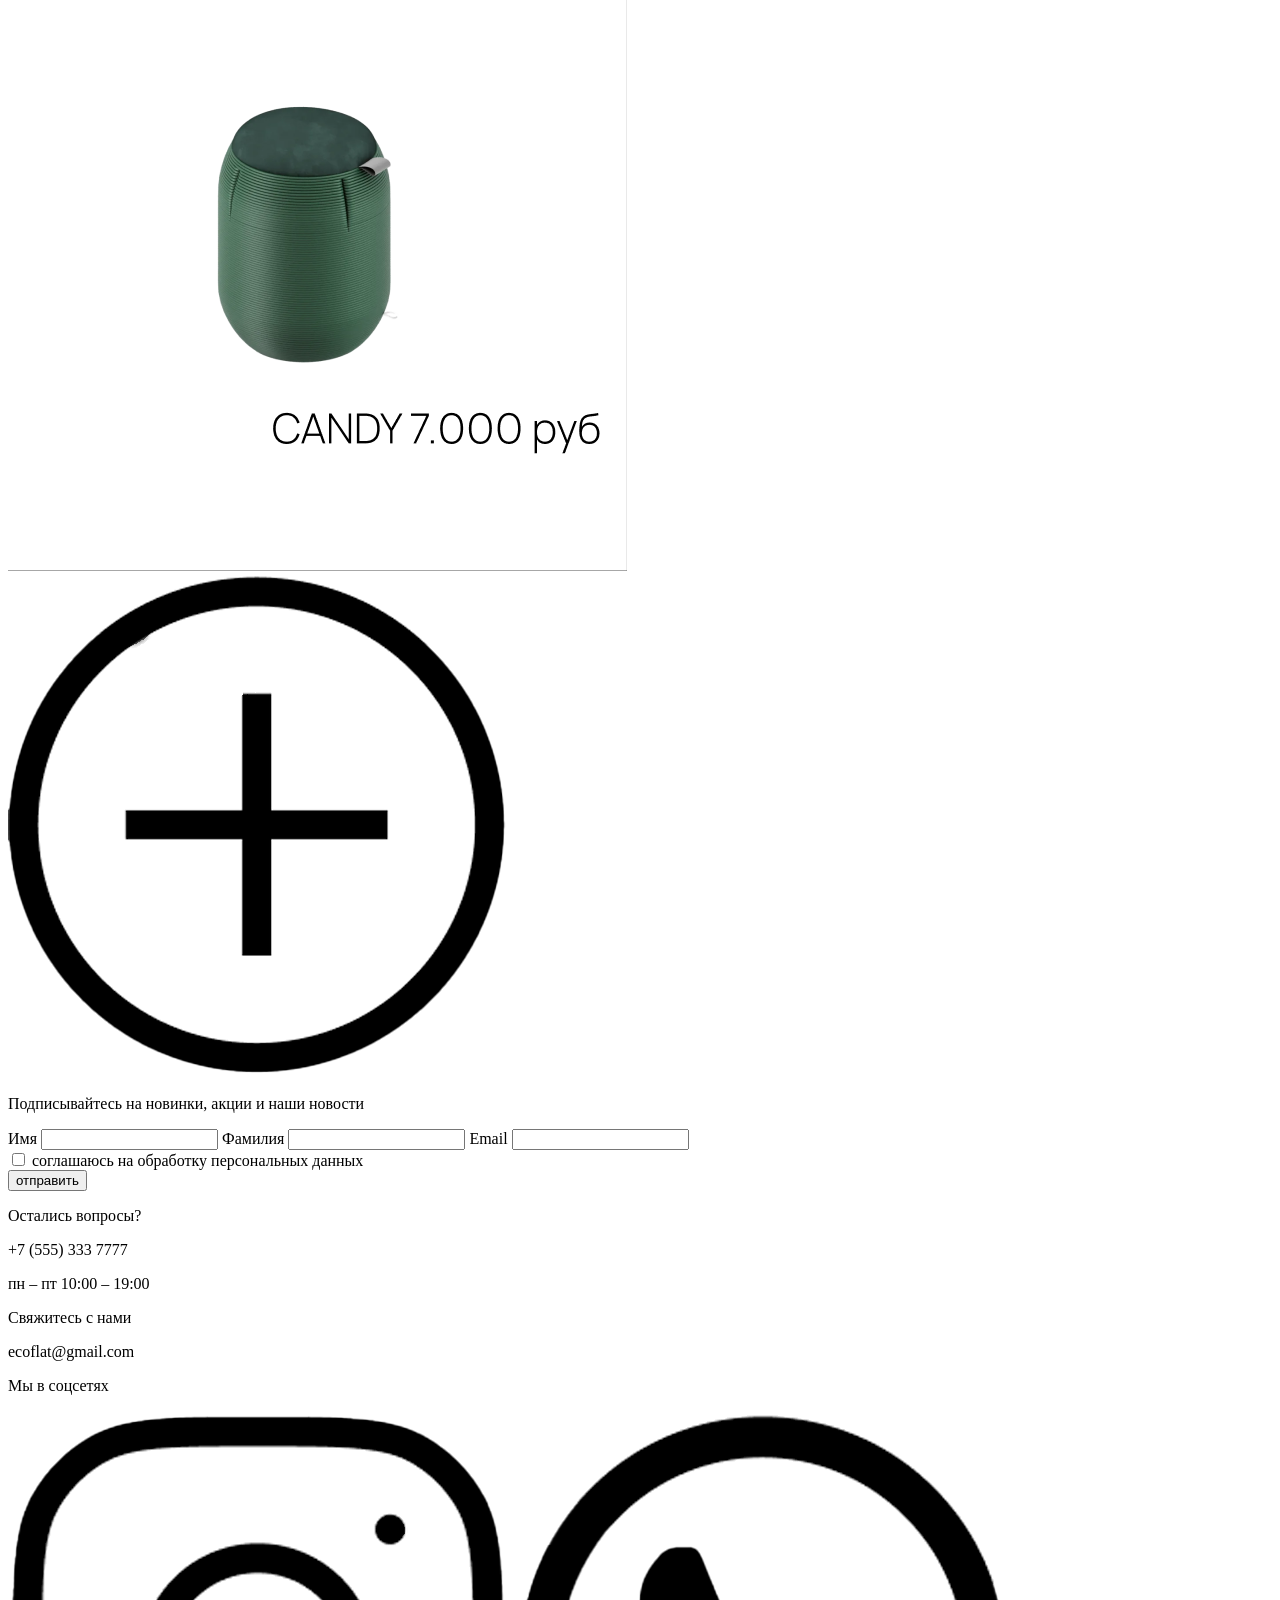
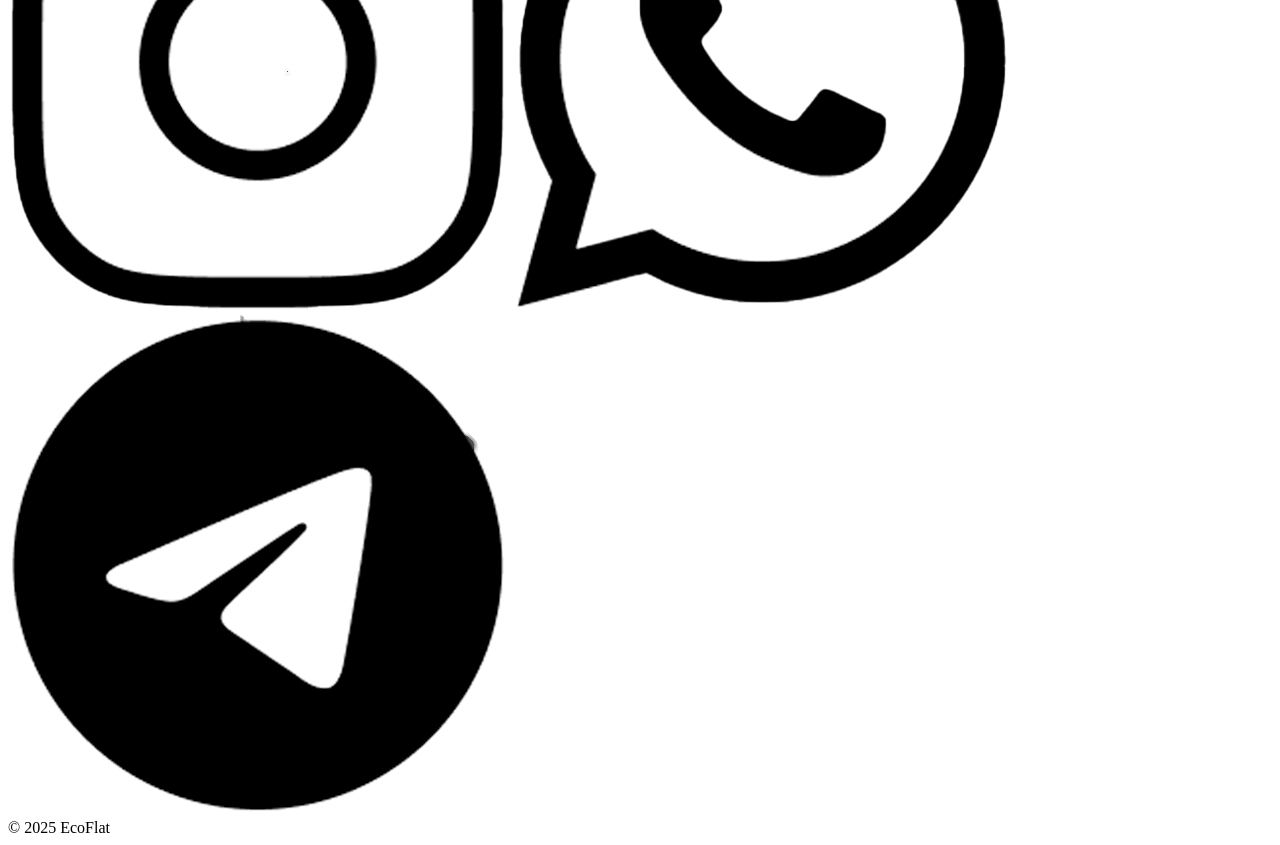
==== commit 9d85a4d8: "Update index.html" ====
--- a/index.html
+++ b/index.html
@@ -4,13 +4,15 @@
   <meta charset="UTF-8">
   <meta name="viewport" content="width=device-width, initial-scale=1.0">
   <title>Главная — EcoFlat</title>
-  <link rel="stylesheet" href="style.css">
+  <link rel="stylesheet" href="style/style.css">
 </head>
 <body>
 
   <header class="header">
     <div class="work-zone-header">
-      <div class="logo"></div>
+      <a href="index.html" class="">
+        <img src="IMAGE/logo.png" alt="" class="logo">
+      </a>
 
       <nav class="nav-center">
         <a href="index.html">Главная</a>
